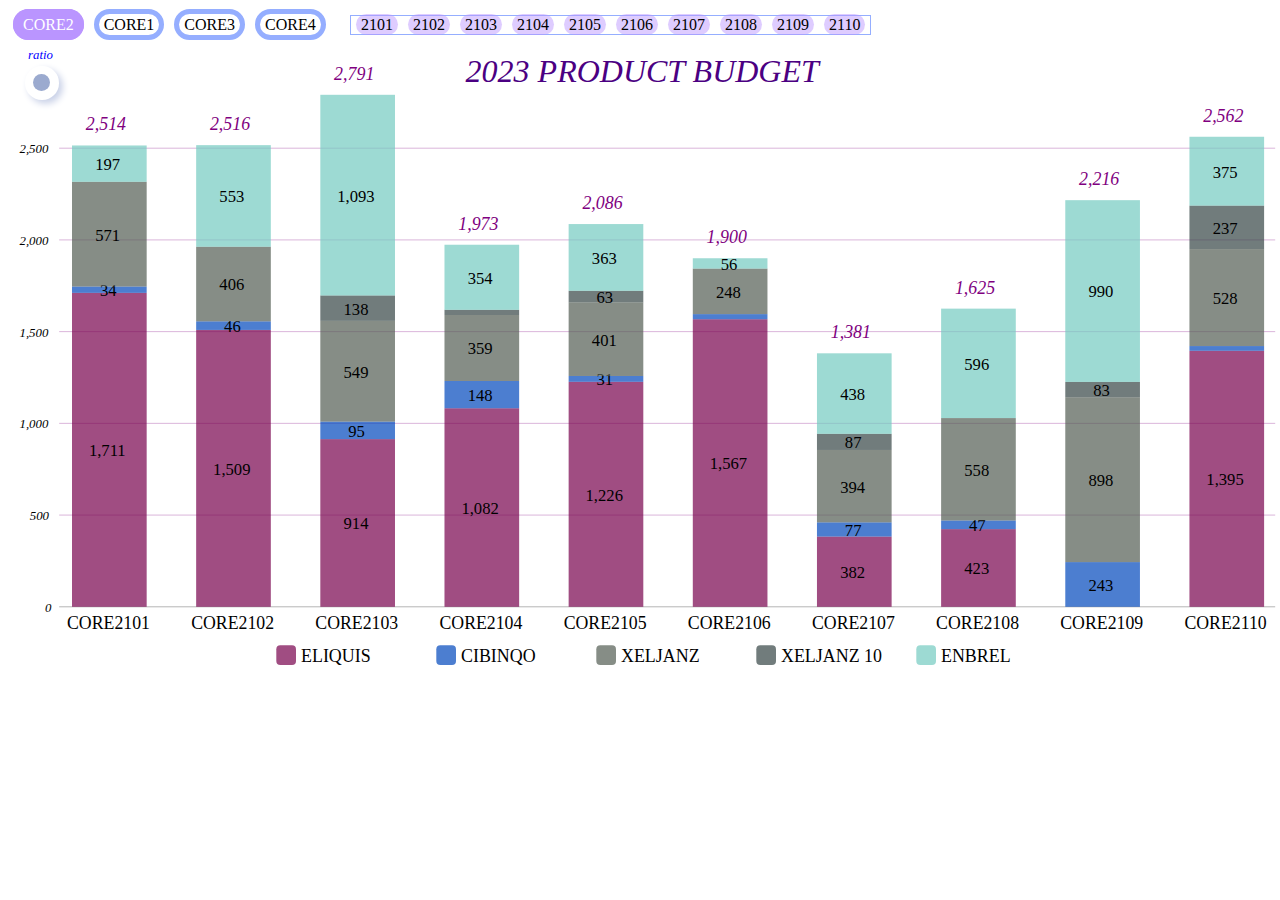
==== index.html @ 6c929dde "Update index.html" ====
<!DOCTYPE html>
<html lang="en">

<head>
  <meta charset="UTF-8">
  <meta http-equiv="X-UA-Compatible" content="IE=edge">
  <meta name="viewport" content="width=device-width, initial-scale=1.0">
  <title>Quota Setting</title>

  <style>
    :root {
      --primary-light: #8abdff;
      --primary: #6d5dfc;
      --primary-dark: #5b0eeb;
      --white: #FFFFFF;
      --greyLight-1: #E4EBF5;
      --greyLight-2: #c8d0e7;
      --greyLight-3: #bec8e4;
      --greyDark: #9baacf;
    }

    span {
      margin: 2px 5px;
      padding: 2px 5px;
      border: 0.35rem solid #95aeff;
      border-radius: 18px;
    }

    span:hover {
      color: purple;
      border-color: #ba95ff;
    }

    span:active {
      color: white;
      background-color: #ba95ff;
      border-color: #ba95ff;
    }

    .selected {
      color: white;
      background-color: #ba95ff;
      border-color: #ba95ff;
    }

    .checkbox {
      position: absolute;
      top: 45px;
      left: 25px;
    }

    .checkbox input {
      display: none;
    }

    .checkbox input:checked~label {
      box-shadow: inset 0.15rem 0.15rem 0.375rem var(--greyLight-2), inset -0.15rem -0.15rem 0.375rem var(--white);
    }

    .checkbox input:checked~label::after {
      background: var(--primary);
    }

    .checkbox label {
      box-shadow: 0.225rem 0.225rem 0.45rem var(--greyLight-2), -0.15rem -0.15rem 0.375rem var(--white);
      position: relative;
      display: flex;
      justify-content: center;
      align-items: center;
      cursor: pointer;
      width: 2.1rem;
      height: 2.1rem;
      border-radius: 50%;
    }

    .checkbox label:hover::after {
      background: var(--primary);
    }

    .checkbox label::after {
      content: "";
      position: absolute;
      width: 1.05rem;
      height: 1.05rem;
      background: var(--greyDark);
      border-radius: 50%;
      transition: 0.3s ease;
    }

    .terr {
      border: none;
      border-radius: 13px;
      background-color: #ba95ff7a;
    }

    #tag {
      margin: 3px;
      padding: 0;
      font-size: 0.8rem;
      font-style: italic;
      color: blue;
    }

    #terrBox {
      position: absolute;
      top: 15px;
      left: 350px;
      border: #95aeff 1px solid;
    }

    rect {
      opacity: 70%;
    }

    .sum {
      font-style: italic;
      fill: purple;
    }
  </style>
</head>

<body>
  <p id="menuBar"><span>CORE2</span><span>CORE1</span><span>CORE3</span><span>CORE4</span></p>
  <div class="checkbox">
    <input id="checkbox" type="checkbox">
    <p id="tag">ratio</p>
    <label for="checkbox"></label>
  </div>
</body>

<script>
  const selector = document.getElementsByTagName("span");
  selector[0].setAttribute("class", "selected");
  const checkbox = document.getElementById("checkbox");

  const xhr = new XMLHttpRequest();
  xhr.onreadystatechange = function () {
    if (this.readyState == 4 && this.status == 200) {
      const dataArray = processCsv(this.responseText);
      let dist = selector[0].innerHTML;
      let data = summerizeData(dataArray, "Dist", "Terr", "제품")[dist];
      const teamProduct = {
        CORE2: ["ELIQUIS", "CIBINQO", "XELJANZ", "XELJANZ 10", "ENBREL"],
        CORE1: ["BAVENCIO", "BESPONSA", "CRESEMBA", "ERAXIS", "IBRANCE", "INLYTA", "LORVIQUA", "PRECEDEX", "SUTENE", "TYGACIL", "VFEND", "VIZIMPRO", "XALKORI", "ZYVOX"],
        CORE3: ["PREVENAR13(A)", "PREVENAR13(P)"],
        CORE4: ["BAVENCIO", "BESPONSA", "CRESEMBA", "ELIQUIS", "ENBREL", "ERAXIS", "IBRANCE", "INLYTA", "PRECEDEX", "SUTENE", "TYGACIL", "VFEND", "VIZIMPRO", "XALKORI", "XELJANZ", "ZYVOX"]
      };
      const palette = { BAVENCIO: "#2759AF", BESPONSA: "#88CCA2", CIBINQO: "#0047BC", CRESEMBA: "#95368E", ELIQUIS: "#77014D", ENBREL: "#73CAC1", ERAXIS: "#1B92D4", IBRANCE: "#3E3092", INLYTA: "#DD007B", LORVIQUA: "#F5A400", PRECEDEX: "#3A3A59", "PREVENAR13(A)": "#00305E", "PREVENAR13(P)": "#E83A5F", SUTENE: "#C70850", TYGACIL: "#F08326", VFEND: "#006555", VIZIMPRO: "#E61587", XALKORI: "#00A6CA", XELJANZ: "#525C52", "XELJANZ 10": "#354544", ZYVOX: "#BB2429" };
      const width = document.documentElement.clientWidth;
      makeBarChart(data, teamProduct[dist], width, width * 0.5, document.body, palette, "2023 PRODUCT BUDGET");

      const menuBar = document.getElementById("menuBar");
      const terrBox = document.createElement("div");
      terrBox.setAttribute("id", "terrBox");
      menuBar.appendChild(terrBox);
      for (let i = 0; i < Object.keys(data).length; i++) {
        const terr = document.createElement("span");
        terr.setAttribute("class", "terr");
        terr.innerHTML = Object.keys(data)[i].substring(4, 8);
        terrBox.appendChild(terr);
      }

      for (let i = 0; i < selector.length; i++) {
        selector[i].addEventListener("click", function () {
          for (let j = 0; j < selector.length; j++) {
            selector[j].removeAttribute("class", "selected");
          }
          selector[i].setAttribute("class", "selected");
          const chart = document.getElementById("chart");
          chart.remove();
          dist = selector[i].innerText;
          data = summerizeData(dataArray, "Dist", "Terr", "제품")[dist];
          makeBarChart(data, teamProduct[dist], width, width * 0.5, document.body, palette, "2023 PRODUCT BUDGET");

          const previousDiv = document.getElementById("terrBox");
          menuBar.removeChild(previousDiv);
          const terrBox = document.createElement("div");
          terrBox.setAttribute("id", "terrBox");
          menuBar.appendChild(terrBox);
          for (let j = 0; j < Object.keys(data).length; j++) {
            const terr = document.createElement("span");
            terr.setAttribute("class", "terr");
            terr.innerHTML = Object.keys(data)[j].substring(4, 8);
            terrBox.appendChild(terr);
          }
        });
      }

      checkbox.onchange = function () {
        const chart = document.getElementById("chart");
        chart.remove();
        makeBarChart(data, teamProduct[dist], width, width * 0.5, document.body, palette, "2023 PRODUCT BUDGET");
      }
    }
  }
  xhr.open("GET", "/data/quotaSetting2023.csv", false);
  xhr.send();

  function processCsv(csvText) {
    let dataArray = [];
    const lines = csvText.split(/\r\n|\r|\n/);
    function replacer(matchString) {
      return matchString.replace(/[" ,]/g, "");
    }
    for (let i = 0; i < lines.length; i++) {
      lines[i] = lines[i].replace(/"\s?\d+[0-9, ]*"/g, replacer).replace(/,\s?-/, ",0");
      const line = lines[i].split(",");
      dataArray.push(line);
    }
    return dataArray;
  }

  function summerizeData(dataArray, criteria1, criteria2, criteria3) {
    let summeryObj = {};
    const header = dataArray[23];
    const idx1 = header.indexOf(criteria1);
    const idx2 = header.indexOf(criteria2);
    const idx3 = header.indexOf(criteria3);
    for (let i = 24; i < dataArray.length; i++) {
      const item1 = dataArray[i][idx1];
      const item2 = dataArray[i][idx2];
      const item3 = dataArray[i][idx3];
      if (summeryObj[item1]) {
        if (criteria2) {
          if (summeryObj[item1][item2]) {
            if (criteria3) {
              if (summeryObj[item1][item2][item3]) {
                summeryObj[item1][item2][item3] = dataArray[i].slice(6).map((x, y) => x * 1 + summeryObj[item1][item2][item3][y]);
              } else {
                summeryObj[item1][item2][item3] = dataArray[i].slice(6).map(x => x * 1);
              }
            } else {
              summeryObj[item1][item2] = dataArray[i].slice(6).map((x, y) => x * 1 + summeryObj[item1][item2][y]);
            }
          } else if (criteria3) {
            summeryObj[item1][item2] = {};
            summeryObj[item1][item2][item3] = dataArray[i].slice(6).map(x => x * 1);
          } else {
            summeryObj[item1][item2] = dataArray[i].slice(6).map(x => x * 1);
          }
        } else {
          summeryObj[item1] = dataArray[i].slice(6).map((x, y) => x * 1 + summeryObj[item1][y]);
        }
      } else {
        if (criteria2) {
          if (criteria3) {
            summeryObj[item1] = {};
            summeryObj[item1][item2] = {};
            summeryObj[item1][item2][item3] = dataArray[i].slice(6).map(x => x * 1);
          } else {
            summeryObj[item1] = {};
            summeryObj[item1][item2] = dataArray[i].slice(6).map(x => x * 1);
          }
        } else {
          summeryObj[item1] = dataArray[i].slice(6).map(x => x * 1);
        }
      }
    }
    return summeryObj;
  }

  function makeBarChart(data, legendSet, width, height, parentDiv, palette, title) {

    const chartArea = document.createElementNS("http://www.w3.org/2000/svg", "svg");
    chartArea.setAttribute("width", width), chartArea.setAttribute("height", height), chartArea.setAttribute("id", "chart");
    parentDiv.appendChild(chartArea);

    const banner = document.createElementNS("http://www.w3.org/2000/svg", "text");
    const basicFont = width * 0.01;
    const titleFont = basicFont * 2.5;
    const titleWidth = title.length * titleFont * 3 / 5;
    banner.setAttribute("x", (width - titleWidth) / 2);
    banner.setAttribute("y", chartArea.height.baseVal.value / 20);
    banner.setAttribute("font-size", titleFont), banner.setAttribute("font-style", "italic"), banner.setAttribute("fill", "indigo");
    banner.innerHTML = title;
    chartArea.appendChild(banner);

    let max = 0;
    for (let i in data) {
      let subtotal = 0;
      for (let j in data[i]) {
        subtotal += data[i][j][data[i][j].length - 1];
      }
      max = subtotal > max ? subtotal : max;
    }
    let unitNum = Math.pow(10, Math.floor(Math.log10(max)));
    max / unitNum < 2 ? unitNum = unitNum / 4 : max / unitNum < 5 ? unitNum = unitNum / 2 : null;

    const axisWidth = width * 0.05;
    if (checkbox.checked) {
      for (let i = 0; i < 6; i++) {
        const line = document.createElementNS("http://www.w3.org/2000/svg", "line");
        const vPosition = height * 0.87 - height * 0.15 * i;
        line.setAttribute("x1", width * 0.04), line.setAttribute("x2", width * 0.99);
        line.setAttribute("y1", vPosition), line.setAttribute("y2", vPosition);
        line.setAttribute("stroke", i == 0 ? "black" : "purple"), line.setAttribute("stroke-width", 0.3);
        chartArea.appendChild(line);

        const axisVal = document.createElementNS("http://www.w3.org/2000/svg", "text");
        const axisLabel = (20 * i) + "%";
        const cipherWidth = basicFont * (axisLabel.length + 1);
        axisVal.setAttribute("x", axisWidth * 0.7 - cipherWidth * 0.6), axisVal.setAttribute("y", vPosition + height * 0.008);
        axisVal.setAttribute("font-size", basicFont), axisVal.setAttribute("font-style", "italic");
        axisVal.innerHTML = `${axisLabel.toLocaleString()}`;
        chartArea.appendChild(axisVal);
      }
    } else {
      for (let i = 0; i <= max / unitNum; i++) {
        const line = document.createElementNS("http://www.w3.org/2000/svg", "line");
        const vPosition = height * 0.87 - unitNum * i / max * height * 0.8;
        line.setAttribute("x1", width * 0.04), line.setAttribute("x2", width * 0.99);
        line.setAttribute("y1", vPosition), line.setAttribute("y2", vPosition);
        line.setAttribute("stroke", i == 0 ? "black" : "purple"), line.setAttribute("stroke-width", 0.3);
        chartArea.appendChild(line);

        const axisVal = document.createElementNS("http://www.w3.org/2000/svg", "text");
        const axisLabel = (Math.log10(unitNum) % 3 == 0 ? 1000 : unitNum / Math.pow(10, Math.floor(Math.log10(unitNum)) - Math.floor(Math.log10(unitNum)) % 3)) * i;
        const cipherWidth = axisLabel != 0 ? basicFont * ((Math.floor(Math.log10(axisLabel)) + 1) + Math.floor(Math.floor(Math.log10(axisLabel)) / 3) / 3) : basicFont;
        axisVal.setAttribute("x", axisWidth * 0.7 - cipherWidth * 0.6), axisVal.setAttribute("y", vPosition + height * 0.008);
        axisVal.setAttribute("font-size", basicFont), axisVal.setAttribute("font-style", "italic");
        axisVal.innerHTML = `${axisLabel.toLocaleString()}`;
        chartArea.appendChild(axisVal);
      }
    }

    let positionX, positionY, medianX;
    const dataKeys = Object.keys(data);
    const barWidth = chartArea.width.baseVal.value / (dataKeys.length + 2) * 0.7;
    for (let i = 0; i < dataKeys.length; i++) {
      positionX = width / dataKeys.length * 0.97 * i + axisWidth;
      medianX = positionX + barWidth / 2;
      const dataKey = document.createElementNS("http://www.w3.org/2000/svg", "text");
      dataKey.setAttribute("x", positionX - 5), dataKey.setAttribute("y", height * 0.905);
      dataKey.setAttribute("font-size", `${barWidth / 4.2}px`);
      dataKey.innerHTML = dataKeys[i];
      chartArea.appendChild(dataKey);

      let total = 0;
      for (let j = 0; j < legendSet.length; j++) {
        total += data[dataKeys[i]][legendSet[j]] ? data[dataKeys[i]][legendSet[j]][12] : 0;
      }
      let sum = 0;
      for (let j = 0; j < legendSet.length; j++) {
        const productQuota = data[dataKeys[i]][legendSet[j]] ? data[dataKeys[i]][legendSet[j]][12] : 0;
        const barHeight = checkbox.checked ? productQuota / total * height * 0.75 : productQuota / max * height * 0.8;
        sum += barHeight;
        positionY = height * 0.87 - sum;
        const block = document.createElementNS("http://www.w3.org/2000/svg", "rect");
        block.setAttribute("x", positionX), block.setAttribute("width", barWidth);
        block.setAttribute("y", positionY), block.setAttribute("height", barHeight);
        block.setAttribute("fill", palette[legendSet[j]]);
        chartArea.appendChild(block);

        const label = document.createElementNS("http://www.w3.org/2000/svg", "text");
        if (checkbox.checked) {
          let labelContent = productQuota / total * 100;
          labelContent > 0.01 ? labelContent = parseInt(labelContent, 10) : null;
          const labelFont = basicFont * 1.3;
          const cipherWidth = labelContent != 0 ? labelFont * 17 / 30 * (Math.floor(Math.log10(labelContent)) + 2) : 0;

          label.setAttribute("x", medianX - cipherWidth / 2), label.setAttribute("y", positionY + barHeight / 2 + height * 0.01);
          label.setAttribute("font-size", labelFont), label.setAttribute("font-style", "italic");
          labelContent >= (checkbox.checked ? 3 : 30) ? label.innerHTML = labelContent.toLocaleString() + "%" : null;
          chartArea.appendChild(label);
        } else {
          const unit = Math.pow(10, Math.floor(Math.log10(unitNum * 5)) - 3);
          let labelContent = productQuota / unit;
          labelContent > 0.01 ? labelContent = parseInt(labelContent, 10) : null;
          const labelFont = basicFont * 1.3;
          const cipherWidth = labelContent != 0 ? labelFont * 17 / 30 * ((Math.floor(Math.log10(labelContent)) + 1) + Math.floor(Math.floor(Math.log10(labelContent)) / 3) / 3) : 0;

          label.setAttribute("x", medianX - cipherWidth / 2), label.setAttribute("y", positionY + barHeight / 2 + height * 0.01);
          label.setAttribute("font-size", labelFont);
          labelContent >= (checkbox.checked ? 3 : 30) ? label.innerHTML = labelContent.toLocaleString() : null;
          chartArea.appendChild(label);
        }
      }

      if (!checkbox.checked) {
        const sumLabel = document.createElementNS("http://www.w3.org/2000/svg", "text");
        const labelContent = parseInt(sum * max / height / 800000, 10);
        const labelFont = basicFont * 1.5;
        const cipherWidth = labelContent != 0 ? labelFont * 17 / 30 * ((Math.floor(Math.log10(labelContent)) + 1) + Math.floor(Math.floor(Math.log10(labelContent)) / 3) / 3) : 0;

        sumLabel.setAttribute("x", medianX - cipherWidth / 2), sumLabel.setAttribute("y", positionY - 15);
        sumLabel.setAttribute("font-size", basicFont * 1.4), sumLabel.setAttribute("class", "sum");
        sumLabel.innerHTML = labelContent.toLocaleString();
        chartArea.appendChild(sumLabel);
      }
    }

    const legendUnit = legendSet.length > 8 ? Math.ceil(legendSet.length / 2) : legendSet.length;
    for (let i = 0; i < legendSet.length; i++) {
      positionX = width / 2 * (1 - legendUnit / 8) + width / 8 * (i % legendUnit + 0.3);
      positionY = height * 0.93 + height * 0.04 * Math.floor(i / legendUnit);
      const legendMark = document.createElementNS("http://www.w3.org/2000/svg", "rect");
      legendMark.setAttribute("x", positionX - width / 65), legendMark.setAttribute("width", width / 65);
      legendMark.setAttribute("y", positionY), legendMark.setAttribute("height", width / 65);
      legendMark.setAttribute("rx", 4), legendMark.setAttribute("ry", 4);
      legendMark.setAttribute("fill", palette[legendSet[i]]);
      chartArea.appendChild(legendMark);

      const legend = document.createElementNS("http://www.w3.org/2000/svg", "text");
      legend.setAttribute("x", positionX + 5), legend.setAttribute("y", positionY + height * 0.026);
      legend.setAttribute("font-size", basicFont * 1.4);
      legend.innerHTML = legendSet[i];
      chartArea.appendChild(legend);
    }
  }

</script>

</html>
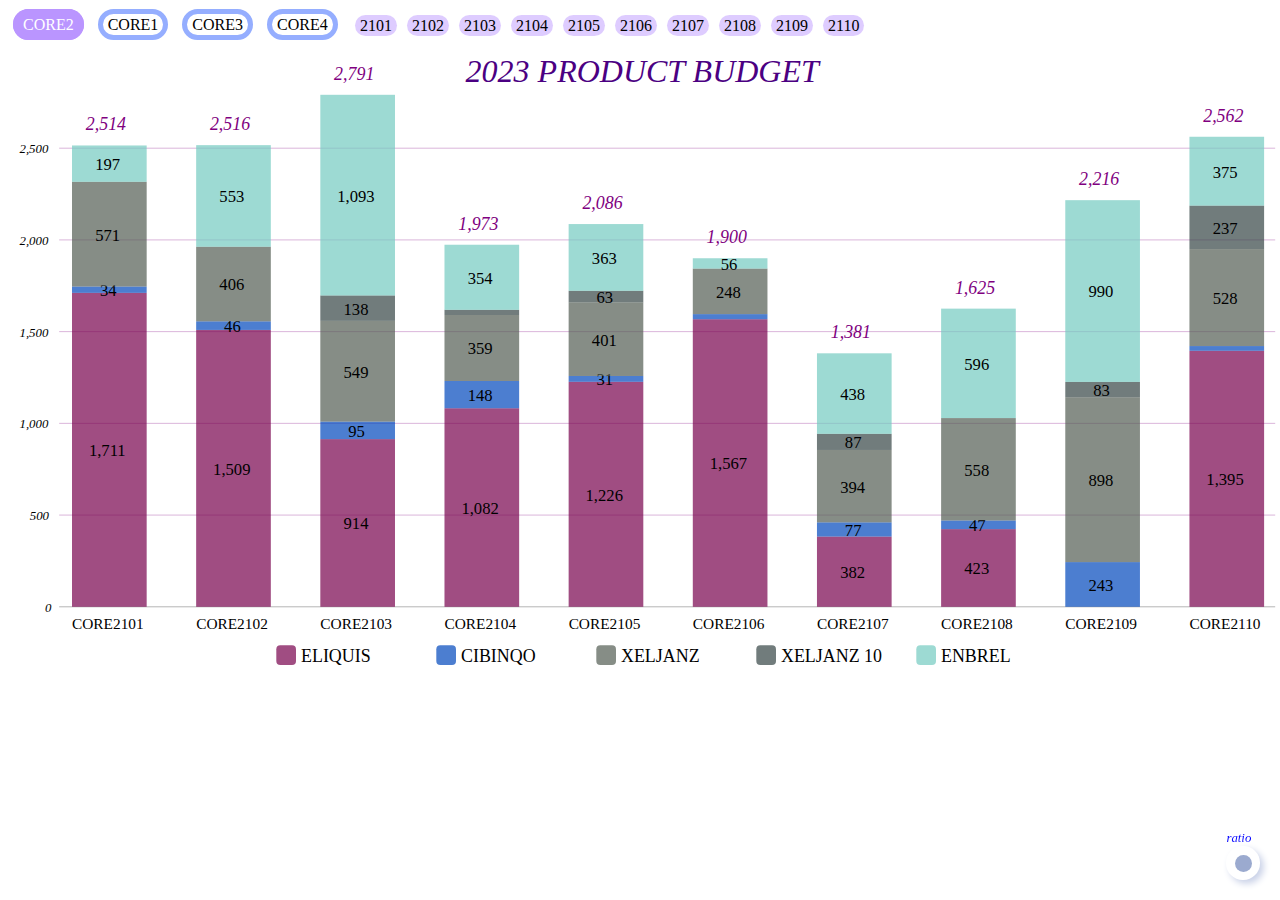
==== commit 6344fedb: "Update index.html" ====
--- a/index.html
+++ b/index.html
@@ -24,6 +24,7 @@
       padding: 2px 5px;
       border: 0.35rem solid #95aeff;
       border-radius: 18px;
+      cursor: pointer;
     }
 
     span:hover {
@@ -44,9 +45,9 @@
     }
 
     .checkbox {
-      position: absolute;
-      top: 45px;
-      left: 25px;
+      position: fixed;
+      bottom: 20px;
+      right: 20px;
     }
 
     .checkbox input {
@@ -91,10 +92,21 @@
       border: none;
       border-radius: 13px;
       background-color: #ba95ff7a;
+      cursor: pointer;
+    }
+
+    .terr.selected {
+      margin: 2px 3px;
+      padding: 1px 2px;
+      border: 0.35rem solid #95aeff;
+      border-radius: 18px;
+      color: white;
+      background-color: #ba95ff;
+      border-color: #ba95ff;
     }
 
     #tag {
-      margin: 3px;
+      margin: 0;
       padding: 0;
       font-size: 0.8rem;
       font-style: italic;
@@ -103,9 +115,8 @@
 
     #terrBox {
       position: absolute;
-      top: 15px;
+      top: 17px;
       left: 350px;
-      border: #95aeff 1px solid;
     }
 
     rect {
@@ -120,7 +131,12 @@
 </head>
 
 <body>
-  <p id="menuBar"><span>CORE2</span><span>CORE1</span><span>CORE3</span><span>CORE4</span></p>
+  <p id="menuBar">
+    <span class="district">CORE2</span>
+    <span class="district">CORE1</span>
+    <span class="district">CORE3</span>
+    <span class="district">CORE4</span>
+  </p>
   <div class="checkbox">
     <input id="checkbox" type="checkbox">
     <p id="tag">ratio</p>
@@ -129,7 +145,7 @@
 </body>
 
 <script>
-  const selector = document.getElementsByTagName("span");
+  const selector = document.querySelectorAll('.district');
   selector[0].setAttribute("class", "selected");
   const checkbox = document.getElementById("checkbox");
 
@@ -139,6 +155,7 @@
       const dataArray = processCsv(this.responseText);
       let dist = selector[0].innerHTML;
       let data = summerizeData(dataArray, "Dist", "Terr", "제품")[dist];
+      const terrData = summerizeData(dataArray, "Terr", "제품");
       const teamProduct = {
         CORE2: ["ELIQUIS", "CIBINQO", "XELJANZ", "XELJANZ 10", "ENBREL"],
         CORE1: ["BAVENCIO", "BESPONSA", "CRESEMBA", "ERAXIS", "IBRANCE", "INLYTA", "LORVIQUA", "PRECEDEX", "SUTENE", "TYGACIL", "VFEND", "VIZIMPRO", "XALKORI", "ZYVOX"],
@@ -146,7 +163,8 @@
         CORE4: ["BAVENCIO", "BESPONSA", "CRESEMBA", "ELIQUIS", "ENBREL", "ERAXIS", "IBRANCE", "INLYTA", "PRECEDEX", "SUTENE", "TYGACIL", "VFEND", "VIZIMPRO", "XALKORI", "XELJANZ", "ZYVOX"]
       };
       const palette = { BAVENCIO: "#2759AF", BESPONSA: "#88CCA2", CIBINQO: "#0047BC", CRESEMBA: "#95368E", ELIQUIS: "#77014D", ENBREL: "#73CAC1", ERAXIS: "#1B92D4", IBRANCE: "#3E3092", INLYTA: "#DD007B", LORVIQUA: "#F5A400", PRECEDEX: "#3A3A59", "PREVENAR13(A)": "#00305E", "PREVENAR13(P)": "#E83A5F", SUTENE: "#C70850", TYGACIL: "#F08326", VFEND: "#006555", VIZIMPRO: "#E61587", XALKORI: "#00A6CA", XELJANZ: "#525C52", "XELJANZ 10": "#354544", ZYVOX: "#BB2429" };
-      const width = document.documentElement.clientWidth;
+      let width = document.documentElement.clientWidth;
+      let token = dist;
       makeBarChart(data, teamProduct[dist], width, width * 0.5, document.body, palette, "2023 PRODUCT BUDGET");
 
       const menuBar = document.getElementById("menuBar");
@@ -155,9 +173,27 @@
       menuBar.appendChild(terrBox);
       for (let i = 0; i < Object.keys(data).length; i++) {
         const terr = document.createElement("span");
+        const territory = Object.keys(data)[i]
+        terr.innerHTML = Object.keys(data)[i].substring(4, 8);
         terr.setAttribute("class", "terr");
-        terr.innerHTML = Object.keys(data)[i].substring(4, 8);
         terrBox.appendChild(terr);
+
+        terr.onclick = function () {
+          token = territory;
+          const terrSet = document.querySelectorAll('.terr');
+          for (let j = 0; j < terrSet.length; j++) {
+            terrSet[j].removeAttribute("class");
+            terrSet[j].setAttribute("class", "terr");
+          }
+          terr.setAttribute("class", "terr selected");
+          const chart = document.getElementById("chart");
+          chart.remove();
+
+          const legendSet = Object.keys(terrData[territory]);
+          checkbox.checked = false;
+          makeLineChart(terrData[territory], legendSet, width, width * 0.5, document.body, palette, territory + " PRODUCT BUDGET");
+          tag.innerHTML = "stack";
+        }
       }
 
       for (let i = 0; i < selector.length; i++) {
@@ -169,8 +205,10 @@
           const chart = document.getElementById("chart");
           chart.remove();
           dist = selector[i].innerText;
+          token = dist;
           data = summerizeData(dataArray, "Dist", "Terr", "제품")[dist];
           makeBarChart(data, teamProduct[dist], width, width * 0.5, document.body, palette, "2023 PRODUCT BUDGET");
+          tag.innerHTML = "ratio";
 
           const previousDiv = document.getElementById("terrBox");
           menuBar.removeChild(previousDiv);
@@ -179,9 +217,27 @@
           menuBar.appendChild(terrBox);
           for (let j = 0; j < Object.keys(data).length; j++) {
             const terr = document.createElement("span");
+            const territory = Object.keys(data)[j]
+            terr.innerHTML = territory.substring(4, 8);
             terr.setAttribute("class", "terr");
-            terr.innerHTML = Object.keys(data)[j].substring(4, 8);
             terrBox.appendChild(terr);
+
+            terr.onclick = function () {
+              token = territory;
+              const terrSet = document.querySelectorAll('.terr');
+              for (let j = 0; j < terrSet.length; j++) {
+                terrSet[j].removeAttribute("class");
+                terrSet[j].setAttribute("class", "terr");
+              }
+              terr.setAttribute("class", "terr selected");
+              const chart = document.getElementById("chart");
+              chart.remove();
+
+              const legendSet = Object.keys(terrData[territory]);
+              checkbox.checked = false;
+              makeLineChart(terrData[territory], legendSet, width, width * 0.5, document.body, palette, territory + " PRODUCT BUDGET");
+              tag.innerHTML = "stack";
+            }
           }
         });
       }
@@ -189,8 +245,19 @@
       checkbox.onchange = function () {
         const chart = document.getElementById("chart");
         chart.remove();
-        makeBarChart(data, teamProduct[dist], width, width * 0.5, document.body, palette, "2023 PRODUCT BUDGET");
-      }
+        token.length == 8 ?
+          makeLineChart(terrData[token], Object.keys(terrData[token]), width, width * 0.5, document.body, palette, token + " PRODUCT BUDGET") :
+          makeBarChart(data, teamProduct[dist], width, width * 0.5, document.body, palette, "2023 PRODUCT BUDGET");
+      }
+
+      window.addEventListener("resize", function () {
+        width = document.documentElement.clientWidth;
+        const chart = document.getElementById("chart");
+        chart.remove();
+        token.length == 8 ?
+          makeLineChart(terrData[token], Object.keys(terrData[token]), width, width * 0.5, document.body, palette, token + " PRODUCT BUDGET") :
+          makeBarChart(data, teamProduct[dist], width, width * 0.5, document.body, palette, "2023 PRODUCT BUDGET");
+      });
     }
   }
   xhr.open("GET", "/data/quotaSetting2023.csv", false);
@@ -296,13 +363,13 @@
         line.setAttribute("stroke", i == 0 ? "black" : "purple"), line.setAttribute("stroke-width", 0.3);
         chartArea.appendChild(line);
 
-        const axisVal = document.createElementNS("http://www.w3.org/2000/svg", "text");
-        const axisLabel = (20 * i) + "%";
-        const cipherWidth = basicFont * (axisLabel.length + 1);
-        axisVal.setAttribute("x", axisWidth * 0.7 - cipherWidth * 0.6), axisVal.setAttribute("y", vPosition + height * 0.008);
-        axisVal.setAttribute("font-size", basicFont), axisVal.setAttribute("font-style", "italic");
-        axisVal.innerHTML = `${axisLabel.toLocaleString()}`;
-        chartArea.appendChild(axisVal);
+        const axisLabel = document.createElementNS("http://www.w3.org/2000/svg", "text");
+        const axisVal = (20 * i) + "%";
+        const cipherWidth = basicFont * (axisVal.length + 1);
+        axisLabel.setAttribute("x", axisWidth * 0.7 - cipherWidth * 0.6), axisLabel.setAttribute("y", vPosition + height * 0.008);
+        axisLabel.setAttribute("font-size", basicFont), axisLabel.setAttribute("font-style", "italic");
+        axisLabel.innerHTML = `${axisVal.toLocaleString()}`;
+        chartArea.appendChild(axisLabel);
       }
     } else {
       for (let i = 0; i <= max / unitNum; i++) {
@@ -313,13 +380,13 @@
         line.setAttribute("stroke", i == 0 ? "black" : "purple"), line.setAttribute("stroke-width", 0.3);
         chartArea.appendChild(line);
 
-        const axisVal = document.createElementNS("http://www.w3.org/2000/svg", "text");
-        const axisLabel = (Math.log10(unitNum) % 3 == 0 ? 1000 : unitNum / Math.pow(10, Math.floor(Math.log10(unitNum)) - Math.floor(Math.log10(unitNum)) % 3)) * i;
-        const cipherWidth = axisLabel != 0 ? basicFont * ((Math.floor(Math.log10(axisLabel)) + 1) + Math.floor(Math.floor(Math.log10(axisLabel)) / 3) / 3) : basicFont;
-        axisVal.setAttribute("x", axisWidth * 0.7 - cipherWidth * 0.6), axisVal.setAttribute("y", vPosition + height * 0.008);
-        axisVal.setAttribute("font-size", basicFont), axisVal.setAttribute("font-style", "italic");
-        axisVal.innerHTML = `${axisLabel.toLocaleString()}`;
-        chartArea.appendChild(axisVal);
+        const axisLabel = document.createElementNS("http://www.w3.org/2000/svg", "text");
+        const axisVal = (Math.log10(unitNum) % 3 == 0 ? 1000 : unitNum / Math.pow(10, Math.floor(Math.log10(unitNum)) - Math.floor(Math.log10(unitNum)) % 3)) * i;
+        const cipherWidth = axisVal != 0 ? basicFont * ((Math.floor(Math.log10(axisVal)) + 1) + Math.floor(Math.floor(Math.log10(axisVal)) / 3) / 3) : basicFont;
+        axisLabel.setAttribute("x", axisWidth * 0.7 - cipherWidth * 0.6), axisLabel.setAttribute("y", vPosition + height * 0.008);
+        axisLabel.setAttribute("font-size", basicFont), axisLabel.setAttribute("font-style", "italic");
+        axisLabel.innerHTML = `${axisVal.toLocaleString()}`;
+        chartArea.appendChild(axisLabel);
       }
     }
 
@@ -330,8 +397,10 @@
       positionX = width / dataKeys.length * 0.97 * i + axisWidth;
       medianX = positionX + barWidth / 2;
       const dataKey = document.createElementNS("http://www.w3.org/2000/svg", "text");
-      dataKey.setAttribute("x", positionX - 5), dataKey.setAttribute("y", height * 0.905);
-      dataKey.setAttribute("font-size", `${barWidth / 4.2}px`);
+      dataKey.setAttribute("x", positionX), dataKey.setAttribute("y", height * 0.905);
+      dataKey.setAttribute("font-size", basicFont * 1.2);
+      dataKey.setAttribute("class", "terr");
+      dataKey.onclick = function() {console.log("here!!")};
       dataKey.innerHTML = dataKeys[i];
       chartArea.appendChild(dataKey);
 
@@ -360,7 +429,7 @@
 
           label.setAttribute("x", medianX - cipherWidth / 2), label.setAttribute("y", positionY + barHeight / 2 + height * 0.01);
           label.setAttribute("font-size", labelFont), label.setAttribute("font-style", "italic");
-          labelContent >= (checkbox.checked ? 3 : 30) ? label.innerHTML = labelContent.toLocaleString() + "%" : null;
+          labelContent >= 3 ? label.innerHTML = labelContent.toLocaleString() + "%" : null;
           chartArea.appendChild(label);
         } else {
           const unit = Math.pow(10, Math.floor(Math.log10(unitNum * 5)) - 3);
@@ -371,7 +440,7 @@
 
           label.setAttribute("x", medianX - cipherWidth / 2), label.setAttribute("y", positionY + barHeight / 2 + height * 0.01);
           label.setAttribute("font-size", labelFont);
-          labelContent >= (checkbox.checked ? 3 : 30) ? label.innerHTML = labelContent.toLocaleString() : null;
+          labelContent >= 30 ? label.innerHTML = labelContent.toLocaleString() : null;
           chartArea.appendChild(label);
         }
       }
@@ -408,6 +477,162 @@
     }
   }
 
+  function makeLineChart(data, legendSet, width, height, parentDiv, palette, title) {
+
+    const chartArea = document.createElementNS("http://www.w3.org/2000/svg", "svg");
+    chartArea.setAttribute("width", width), chartArea.setAttribute("height", height), chartArea.setAttribute("id", "chart");
+    parentDiv.appendChild(chartArea);
+
+    const banner = document.createElementNS("http://www.w3.org/2000/svg", "text");
+    const basicFont = width * 0.01;
+    const titleFont = basicFont * 2.5;
+    const titleWidth = title.length * titleFont * 3 / 5;
+    banner.setAttribute("x", (width - titleWidth) / 2);
+    banner.setAttribute("y", chartArea.height.baseVal.value / 20);
+    banner.setAttribute("font-size", titleFont), banner.setAttribute("font-style", "italic"), banner.setAttribute("fill", "indigo");
+    banner.innerHTML = title;
+    chartArea.appendChild(banner);
+
+    let max = 0;
+    for (let i in data) {
+      if (checkbox.checked) {
+        max = max > data[i][12] ? max : data[i][12];
+      } else {
+        for (let j = 0; j < 12; j++) {
+          max = max > data[i][j] ? max : data[i][j];
+        }
+      }
+    }
+    let unitNum = Math.pow(10, Math.floor(Math.log10(max)));
+    max / unitNum < 2 ? unitNum = unitNum / 4 : max / unitNum < 5 ? unitNum = unitNum / 2 : null;
+
+    const axisWidth = width * 0.05;
+    for (let i = 0; i <= max / unitNum; i++) {
+      const line = document.createElementNS("http://www.w3.org/2000/svg", "line");
+      const vPosition = height * 0.87 - unitNum * i / max * height * 0.8;
+      line.setAttribute("x1", width * 0.04), line.setAttribute("x2", width * 0.97);
+      line.setAttribute("y1", vPosition), line.setAttribute("y2", vPosition);
+      line.setAttribute("stroke", i == 0 ? "black" : "purple"), line.setAttribute("stroke-width", 0.3);
+      chartArea.appendChild(line);
+
+      const axisLabel = document.createElementNS("http://www.w3.org/2000/svg", "text");
+      const axisVal = (Math.log10(unitNum) % 3 == 0 ? 1000 : unitNum / Math.pow(10, Math.floor(Math.log10(unitNum)) - Math.floor(Math.log10(unitNum)) % 3)) * i;
+      const cipherWidth = axisVal != 0 ? basicFont * ((Math.floor(Math.log10(axisVal)) + 1) + Math.floor(Math.floor(Math.log10(axisVal)) / 3) / 3) : basicFont;
+      axisLabel.setAttribute("x", axisWidth * 0.7 - cipherWidth * 0.6), axisLabel.setAttribute("y", vPosition + height * 0.008);
+      axisLabel.setAttribute("font-size", basicFont), axisLabel.setAttribute("font-style", "italic");
+      axisLabel.innerHTML = `${axisVal.toLocaleString()}`;
+      chartArea.appendChild(axisLabel);
+    }
+
+    let positionX, positionY, medianX;
+    const interval = (width * 0.98 - axisWidth) / 12;
+    const monthArray = ["'22Dec.", "Jan.", "Feb.", "Mar.", "Apr.", "May", "Jun.", "Jul.", "Aug.", "Sep.", "Oct.", "Nov."];
+    const monthFont = basicFont * 1.3;
+    for (let i = 0; i < 12; i++) {
+      medianX = interval * i + axisWidth + interval / 3;
+      positionX = medianX - monthFont * 3 / 5;
+      const month = document.createElementNS("http://www.w3.org/2000/svg", "text");
+      month.setAttribute("x", positionX - 5), month.setAttribute("y", height * 0.905);
+      month.setAttribute("font-size", monthFont), month.setAttribute("font-style", "italic");
+      month.innerHTML = monthArray[i];
+      chartArea.appendChild(month);
+    }
+
+    if (checkbox.checked) {
+      const labelFont = basicFont * 1.2;
+      const unitCipher = Math.floor(Math.log10(unitNum * 5));
+      const unit = Math.pow(10, unitCipher - (unitCipher % 3 == 0 ? 3 : unitCipher % 3));
+
+      for (let i in data) {
+        const itemLine = document.createElementNS("http://www.w3.org/2000/svg", "path");
+        let sum = 0, itemPath = "";
+
+        for (let j = 0; j < 12; j++) {
+          sum += data[i][j];
+          positionX = interval * j + axisWidth + interval / 3;
+          positionY = height * 0.87 - sum / max * height * 0.75;
+          itemPath += j == 0 ? `M${positionX} ${positionY}` : ` L ${positionX} ${positionY}`;
+
+          const label = document.createElementNS("http://www.w3.org/2000/svg", "text");
+          labelContent = sum / unit;
+          if (labelContent >= 5) {
+            labelContent = parseInt(labelContent, 10);
+            cipherWidth = labelContent != 0 ? labelFont * 17 / 30 * ((Math.floor(Math.log10(labelContent)) + 1) + Math.floor(Math.floor(Math.log10(labelContent)) / 3) / 3) : 0;
+            label.setAttribute("x", positionX - cipherWidth / 2), label.setAttribute("y", positionY - height * 0.015);
+            label.setAttribute("font-size", labelFont);
+            label.innerHTML = labelContent.toLocaleString();
+            chartArea.appendChild(label);
+          }
+        }
+        itemLine.setAttribute("stroke", palette[i]), itemLine.setAttribute("stroke-opacity", 0.7), itemLine.setAttribute("stroke-width", basicFont / 2), itemLine.setAttribute("fill", "transparent");
+        itemLine.setAttribute("d", itemPath);
+        chartArea.appendChild(itemLine);
+
+        sum = 0;
+        for (let j = 0; j < 12; j++) {
+          sum += data[i][j];
+          positionX = interval * j + axisWidth + interval / 3;
+          positionY = height * 0.87 - sum / max * height * 0.75;
+
+          const dot = document.createElementNS("http://www.w3.org/2000/svg", "circle");
+          dot.setAttribute("cx", positionX), dot.setAttribute("cy", positionY), dot.setAttribute("r", basicFont * 0.5);
+          dot.setAttribute("stroke", palette[i]), dot.setAttribute("stroke-width", basicFont * 0.2), dot.setAttribute("fill", "white");
+          chartArea.appendChild(dot);
+        }
+      }
+    } else {
+      const itemSet = Object.keys(data).sort((a, b) => data[b][12] - data[a][12]);
+      const labelFont = basicFont * 1.2;
+      const unitCipher = Math.floor(Math.log10(unitNum * 5));
+      const unit = Math.pow(10, unitCipher - (unitCipher % 3 == 0 ? 3 : unitCipher % 3));
+
+      for (let i = 0; i < itemSet.length; i++) {
+        const item = itemSet[i];
+        const itemLine = document.createElementNS("http://www.w3.org/2000/svg", "path");
+        let itemPath = "";
+
+        for (let j = 0; j < 12; j++) {
+          positionX = interval * j + axisWidth + interval / 3;
+          positionY = height * 0.87 - data[item][j] / max * height * 0.75;
+          itemPath += j == 0 ? `M${positionX} ${positionY}` : ` L ${positionX} ${positionY}`;
+
+          const label = document.createElementNS("http://www.w3.org/2000/svg", "text");
+          let labelContent = data[item][j] / unit;
+          if (labelContent >= 5 || labelContent * unit >= max / 10) {
+            labelContent = parseInt(labelContent, 10);
+            cipherWidth = labelContent != 0 ? labelFont * 17 / 30 * ((Math.floor(Math.log10(labelContent)) + 1) + Math.floor(Math.floor(Math.log10(labelContent)) / 3) / 3) : 0;
+            label.setAttribute("x", positionX - cipherWidth / 2), label.setAttribute("y", positionY);
+            label.setAttribute("font-size", labelFont);
+            label.innerHTML = labelContent.toLocaleString();
+            chartArea.appendChild(label);
+          }
+        }
+        itemPath += ` V ${height * 0.87} H ${axisWidth + interval / 3} Z`;
+        itemLine.setAttribute("stroke", "transparent"), itemLine.setAttribute("fill", palette[item]), itemLine.setAttribute("fill-opacity", 0.6);
+        itemLine.setAttribute("d", itemPath);
+        chartArea.appendChild(itemLine);
+      }
+    }
+
+    const legendUnit = legendSet.length > 8 ? Math.ceil(legendSet.length / 2) : legendSet.length;
+    for (let i = 0; i < legendSet.length; i++) {
+      positionX = width / 2 * (1 - legendUnit / 8) + width / 8 * (i % legendUnit + 0.3);
+      positionY = height * 0.93 + height * 0.04 * Math.floor(i / legendUnit);
+      const legendMark = document.createElementNS("http://www.w3.org/2000/svg", "rect");
+      legendMark.setAttribute("x", positionX - width / 65), legendMark.setAttribute("width", width / 65);
+      legendMark.setAttribute("y", positionY), legendMark.setAttribute("height", width / 65);
+      legendMark.setAttribute("rx", 4), legendMark.setAttribute("ry", 4);
+      legendMark.setAttribute("fill", palette[legendSet[i]]);
+      chartArea.appendChild(legendMark);
+
+      const legend = document.createElementNS("http://www.w3.org/2000/svg", "text");
+      legend.setAttribute("x", positionX + 5), legend.setAttribute("y", positionY + height * 0.026);
+      legend.setAttribute("font-size", basicFont * 1.4);
+      legend.innerHTML = legendSet[i];
+      chartArea.appendChild(legend);
+    }
+  }
+
 </script>
 
 </html>
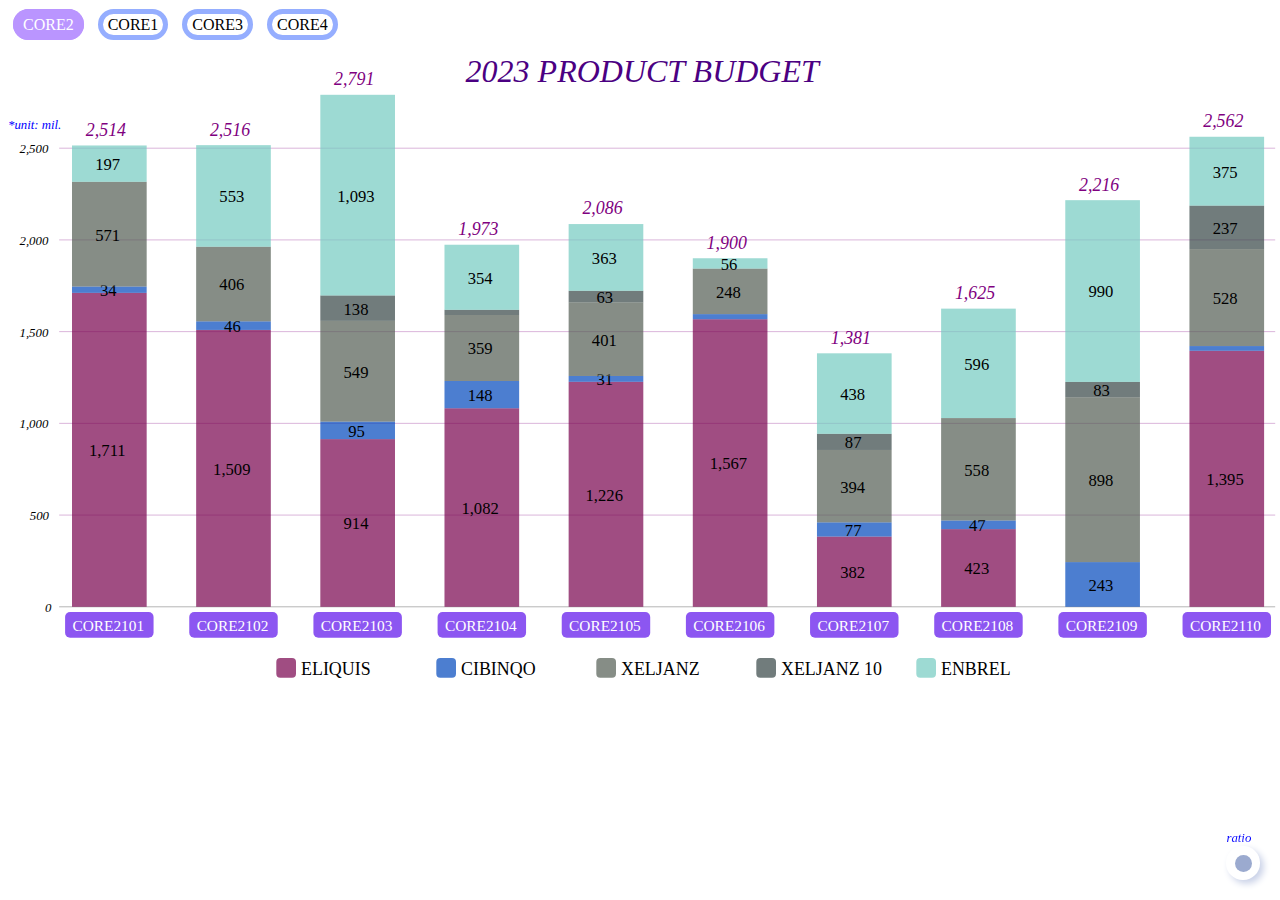
==== commit d9b776f7: "Update index.html" ====
--- a/index.html
+++ b/index.html
@@ -89,20 +89,7 @@
     }
 
     .terr {
-      border: none;
-      border-radius: 13px;
-      background-color: #ba95ff7a;
       cursor: pointer;
-    }
-
-    .terr.selected {
-      margin: 2px 3px;
-      padding: 1px 2px;
-      border: 0.35rem solid #95aeff;
-      border-radius: 18px;
-      color: white;
-      background-color: #ba95ff;
-      border-color: #ba95ff;
     }
 
     #tag {
@@ -111,12 +98,6 @@
       font-size: 0.8rem;
       font-style: italic;
       color: blue;
-    }
-
-    #terrBox {
-      position: absolute;
-      top: 17px;
-      left: 350px;
     }
 
     rect {
@@ -148,6 +129,7 @@
   const selector = document.querySelectorAll('.district');
   selector[0].setAttribute("class", "selected");
   const checkbox = document.getElementById("checkbox");
+  let token;
 
   const xhr = new XMLHttpRequest();
   xhr.onreadystatechange = function () {
@@ -164,37 +146,8 @@
       };
       const palette = { BAVENCIO: "#2759AF", BESPONSA: "#88CCA2", CIBINQO: "#0047BC", CRESEMBA: "#95368E", ELIQUIS: "#77014D", ENBREL: "#73CAC1", ERAXIS: "#1B92D4", IBRANCE: "#3E3092", INLYTA: "#DD007B", LORVIQUA: "#F5A400", PRECEDEX: "#3A3A59", "PREVENAR13(A)": "#00305E", "PREVENAR13(P)": "#E83A5F", SUTENE: "#C70850", TYGACIL: "#F08326", VFEND: "#006555", VIZIMPRO: "#E61587", XALKORI: "#00A6CA", XELJANZ: "#525C52", "XELJANZ 10": "#354544", ZYVOX: "#BB2429" };
       let width = document.documentElement.clientWidth;
-      let token = dist;
+      token = dist;
       makeBarChart(data, teamProduct[dist], width, width * 0.5, document.body, palette, "2023 PRODUCT BUDGET");
-
-      const menuBar = document.getElementById("menuBar");
-      const terrBox = document.createElement("div");
-      terrBox.setAttribute("id", "terrBox");
-      menuBar.appendChild(terrBox);
-      for (let i = 0; i < Object.keys(data).length; i++) {
-        const terr = document.createElement("span");
-        const territory = Object.keys(data)[i]
-        terr.innerHTML = Object.keys(data)[i].substring(4, 8);
-        terr.setAttribute("class", "terr");
-        terrBox.appendChild(terr);
-
-        terr.onclick = function () {
-          token = territory;
-          const terrSet = document.querySelectorAll('.terr');
-          for (let j = 0; j < terrSet.length; j++) {
-            terrSet[j].removeAttribute("class");
-            terrSet[j].setAttribute("class", "terr");
-          }
-          terr.setAttribute("class", "terr selected");
-          const chart = document.getElementById("chart");
-          chart.remove();
-
-          const legendSet = Object.keys(terrData[territory]);
-          checkbox.checked = false;
-          makeLineChart(terrData[territory], legendSet, width, width * 0.5, document.body, palette, territory + " PRODUCT BUDGET");
-          tag.innerHTML = "stack";
-        }
-      }
 
       for (let i = 0; i < selector.length; i++) {
         selector[i].addEventListener("click", function () {
@@ -209,36 +162,6 @@
           data = summerizeData(dataArray, "Dist", "Terr", "제품")[dist];
           makeBarChart(data, teamProduct[dist], width, width * 0.5, document.body, palette, "2023 PRODUCT BUDGET");
           tag.innerHTML = "ratio";
-
-          const previousDiv = document.getElementById("terrBox");
-          menuBar.removeChild(previousDiv);
-          const terrBox = document.createElement("div");
-          terrBox.setAttribute("id", "terrBox");
-          menuBar.appendChild(terrBox);
-          for (let j = 0; j < Object.keys(data).length; j++) {
-            const terr = document.createElement("span");
-            const territory = Object.keys(data)[j]
-            terr.innerHTML = territory.substring(4, 8);
-            terr.setAttribute("class", "terr");
-            terrBox.appendChild(terr);
-
-            terr.onclick = function () {
-              token = territory;
-              const terrSet = document.querySelectorAll('.terr');
-              for (let j = 0; j < terrSet.length; j++) {
-                terrSet[j].removeAttribute("class");
-                terrSet[j].setAttribute("class", "terr");
-              }
-              terr.setAttribute("class", "terr selected");
-              const chart = document.getElementById("chart");
-              chart.remove();
-
-              const legendSet = Object.keys(terrData[territory]);
-              checkbox.checked = false;
-              makeLineChart(terrData[territory], legendSet, width, width * 0.5, document.body, palette, territory + " PRODUCT BUDGET");
-              tag.innerHTML = "stack";
-            }
-          }
         });
       }
 
@@ -352,6 +275,8 @@
     }
     let unitNum = Math.pow(10, Math.floor(Math.log10(max)));
     max / unitNum < 2 ? unitNum = unitNum / 4 : max / unitNum < 5 ? unitNum = unitNum / 2 : null;
+    const unitCipher = Math.floor(Math.log10(unitNum * 5));
+    const unit = Math.pow(10, unitCipher - (unitCipher % 3 == 0 ? 3 : unitCipher % 3));
 
     const axisWidth = width * 0.05;
     if (checkbox.checked) {
@@ -372,37 +297,62 @@
         chartArea.appendChild(axisLabel);
       }
     } else {
+      let unitPosition = 0;
       for (let i = 0; i <= max / unitNum; i++) {
         const line = document.createElementNS("http://www.w3.org/2000/svg", "line");
         const vPosition = height * 0.87 - unitNum * i / max * height * 0.8;
+        i + 1 > max / unitNum ? unitPosition = vPosition - height * 0.03 : null;
         line.setAttribute("x1", width * 0.04), line.setAttribute("x2", width * 0.99);
         line.setAttribute("y1", vPosition), line.setAttribute("y2", vPosition);
         line.setAttribute("stroke", i == 0 ? "black" : "purple"), line.setAttribute("stroke-width", 0.3);
         chartArea.appendChild(line);
 
         const axisLabel = document.createElementNS("http://www.w3.org/2000/svg", "text");
-        const axisVal = (Math.log10(unitNum) % 3 == 0 ? 1000 : unitNum / Math.pow(10, Math.floor(Math.log10(unitNum)) - Math.floor(Math.log10(unitNum)) % 3)) * i;
+        const axisVal = unitNum / unit * i;
         const cipherWidth = axisVal != 0 ? basicFont * ((Math.floor(Math.log10(axisVal)) + 1) + Math.floor(Math.floor(Math.log10(axisVal)) / 3) / 3) : basicFont;
         axisLabel.setAttribute("x", axisWidth * 0.7 - cipherWidth * 0.6), axisLabel.setAttribute("y", vPosition + height * 0.008);
         axisLabel.setAttribute("font-size", basicFont), axisLabel.setAttribute("font-style", "italic");
         axisLabel.innerHTML = `${axisVal.toLocaleString()}`;
         chartArea.appendChild(axisLabel);
       }
+      const unitSign = document.createElementNS("http://www.w3.org/2000/svg", "text");
+      unitSign.setAttribute("x", 0), unitSign.setAttribute("y", unitPosition);
+      unitSign.innerHTML = `*unit: ${Math.log10(unit) == 6 ? "mil." : Math.log10(unit) == 9 ? "bil." : "??"}`;
+      unitSign.setAttribute("font-size", basicFont), unitSign.setAttribute("font-style", "italic"), unitSign.setAttribute("fill", "blue");
+      chartArea.appendChild(unitSign);
     }
 
     let positionX, positionY, medianX;
     const dataKeys = Object.keys(data);
     const barWidth = chartArea.width.baseVal.value / (dataKeys.length + 2) * 0.7;
+    const signWidth = basicFont * 1.2 * 8 * 3 / 5;
     for (let i = 0; i < dataKeys.length; i++) {
       positionX = width / dataKeys.length * 0.97 * i + axisWidth;
       medianX = positionX + barWidth / 2;
+      const panel = document.createElementNS("http://www.w3.org/2000/svg", "rect");
+      panel.setAttribute("x", medianX - signWidth * 0.6), panel.setAttribute("width", signWidth * 1.2);
+      panel.setAttribute("y", height * 0.878), panel.setAttribute("height", signWidth * 0.35);
+      panel.setAttribute("rx", 5), panel.setAttribute("ry", 5);
+      panel.setAttribute("fill", "#5b0eeb");
+      chartArea.appendChild(panel);
+
       const dataKey = document.createElementNS("http://www.w3.org/2000/svg", "text");
-      dataKey.setAttribute("x", positionX), dataKey.setAttribute("y", height * 0.905);
-      dataKey.setAttribute("font-size", basicFont * 1.2);
+      dataKey.setAttribute("x", medianX - signWidth / 2), dataKey.setAttribute("y", height * 0.908);
+      dataKey.setAttribute("font-size", basicFont * 1.2), dataKey.setAttribute("fill", "white");
       dataKey.setAttribute("class", "terr");
-      dataKey.onclick = function() {console.log("here!!")};
-      dataKey.innerHTML = dataKeys[i];
+      const territory = dataKeys[i];
+      dataKey.innerHTML = territory;
       chartArea.appendChild(dataKey);
+      dataKey.onclick = function () {
+        token = territory;
+        const chart = document.getElementById("chart");
+        chart.remove();
+
+        const legendSet = Object.keys(data[territory]);
+        checkbox.checked = false;
+        makeLineChart(data[territory], legendSet, width, width * 0.5, document.body, palette, territory + " PRODUCT BUDGET");
+        tag.innerHTML = "stack";
+      };
 
       let total = 0;
       for (let j = 0; j < legendSet.length; j++) {
@@ -432,7 +382,6 @@
           labelContent >= 3 ? label.innerHTML = labelContent.toLocaleString() + "%" : null;
           chartArea.appendChild(label);
         } else {
-          const unit = Math.pow(10, Math.floor(Math.log10(unitNum * 5)) - 3);
           let labelContent = productQuota / unit;
           labelContent > 0.01 ? labelContent = parseInt(labelContent, 10) : null;
           const labelFont = basicFont * 1.3;
@@ -451,17 +400,17 @@
         const labelFont = basicFont * 1.5;
         const cipherWidth = labelContent != 0 ? labelFont * 17 / 30 * ((Math.floor(Math.log10(labelContent)) + 1) + Math.floor(Math.floor(Math.log10(labelContent)) / 3) / 3) : 0;
 
-        sumLabel.setAttribute("x", medianX - cipherWidth / 2), sumLabel.setAttribute("y", positionY - 15);
+        sumLabel.setAttribute("x", medianX - cipherWidth / 2), sumLabel.setAttribute("y", positionY - height * 0.015);
         sumLabel.setAttribute("font-size", basicFont * 1.4), sumLabel.setAttribute("class", "sum");
         sumLabel.innerHTML = labelContent.toLocaleString();
         chartArea.appendChild(sumLabel);
       }
     }
 
-    const legendUnit = legendSet.length > 8 ? Math.ceil(legendSet.length / 2) : legendSet.length;
+    const legendUnit = legendSet.length > 7 ? Math.ceil(legendSet.length / 2) : legendSet.length;
     for (let i = 0; i < legendSet.length; i++) {
       positionX = width / 2 * (1 - legendUnit / 8) + width / 8 * (i % legendUnit + 0.3);
-      positionY = height * 0.93 + height * 0.04 * Math.floor(i / legendUnit);
+      positionY = legendSet.length > 7 ? height * 0.93 + height * 0.04 * Math.floor(i / legendUnit) : height * 0.95;
       const legendMark = document.createElementNS("http://www.w3.org/2000/svg", "rect");
       legendMark.setAttribute("x", positionX - width / 65), legendMark.setAttribute("width", width / 65);
       legendMark.setAttribute("y", positionY), legendMark.setAttribute("height", width / 65);
@@ -493,6 +442,15 @@
     banner.innerHTML = title;
     chartArea.appendChild(banner);
 
+    if (checkbox.checked) {
+      const comment = document.createElementNS("http://www.w3.org/2000/svg", "text");
+      comment.setAttribute("x", width * 3 / 5);
+      comment.setAttribute("y", chartArea.height.baseVal.value / 13);
+      comment.setAttribute("font-size", basicFont), comment.setAttribute("font-style", "italic"), comment.setAttribute("fill", "indigo");
+      comment.innerHTML = "cumulated by month";
+      chartArea.appendChild(comment);
+    }
+
     let max = 0;
     for (let i in data) {
       if (checkbox.checked) {
@@ -505,24 +463,33 @@
     }
     let unitNum = Math.pow(10, Math.floor(Math.log10(max)));
     max / unitNum < 2 ? unitNum = unitNum / 4 : max / unitNum < 5 ? unitNum = unitNum / 2 : null;
+    const unitCipher = Math.floor(Math.log10(unitNum * 5));
+    const unit = Math.pow(10, unitCipher - (unitCipher % 3 == 0 ? 3 : unitCipher % 3));
 
     const axisWidth = width * 0.05;
+    let unitPosition = 0;
     for (let i = 0; i <= max / unitNum; i++) {
       const line = document.createElementNS("http://www.w3.org/2000/svg", "line");
       const vPosition = height * 0.87 - unitNum * i / max * height * 0.8;
+      i + 1 > max / unitNum ? unitPosition = vPosition - height * 0.03 : null;
       line.setAttribute("x1", width * 0.04), line.setAttribute("x2", width * 0.97);
       line.setAttribute("y1", vPosition), line.setAttribute("y2", vPosition);
       line.setAttribute("stroke", i == 0 ? "black" : "purple"), line.setAttribute("stroke-width", 0.3);
       chartArea.appendChild(line);
 
       const axisLabel = document.createElementNS("http://www.w3.org/2000/svg", "text");
-      const axisVal = (Math.log10(unitNum) % 3 == 0 ? 1000 : unitNum / Math.pow(10, Math.floor(Math.log10(unitNum)) - Math.floor(Math.log10(unitNum)) % 3)) * i;
+      const axisVal = unitNum / unit * i;
       const cipherWidth = axisVal != 0 ? basicFont * ((Math.floor(Math.log10(axisVal)) + 1) + Math.floor(Math.floor(Math.log10(axisVal)) / 3) / 3) : basicFont;
       axisLabel.setAttribute("x", axisWidth * 0.7 - cipherWidth * 0.6), axisLabel.setAttribute("y", vPosition + height * 0.008);
       axisLabel.setAttribute("font-size", basicFont), axisLabel.setAttribute("font-style", "italic");
       axisLabel.innerHTML = `${axisVal.toLocaleString()}`;
       chartArea.appendChild(axisLabel);
     }
+    const unitSign = document.createElementNS("http://www.w3.org/2000/svg", "text");
+    unitSign.setAttribute("x", 0), unitSign.setAttribute("y", unitPosition);
+    unitSign.innerHTML = `*unit: ${Math.log10(unit) == 6 ? "mil." : Math.log10(unit) == 9 ? "bil." : "??"}`;
+    unitSign.setAttribute("font-size", basicFont), unitSign.setAttribute("font-style", "italic"), unitSign.setAttribute("fill", "blue");
+    chartArea.appendChild(unitSign);
 
     let positionX, positionY, medianX;
     const interval = (width * 0.98 - axisWidth) / 12;
@@ -538,11 +505,8 @@
       chartArea.appendChild(month);
     }
 
+    const labelFont = basicFont * 1.2;
     if (checkbox.checked) {
-      const labelFont = basicFont * 1.2;
-      const unitCipher = Math.floor(Math.log10(unitNum * 5));
-      const unit = Math.pow(10, unitCipher - (unitCipher % 3 == 0 ? 3 : unitCipher % 3));
-
       for (let i in data) {
         const itemLine = document.createElementNS("http://www.w3.org/2000/svg", "path");
         let sum = 0, itemPath = "";
@@ -550,7 +514,7 @@
         for (let j = 0; j < 12; j++) {
           sum += data[i][j];
           positionX = interval * j + axisWidth + interval / 3;
-          positionY = height * 0.87 - sum / max * height * 0.75;
+          positionY = height * 0.87 - sum / max * height * 0.8;
           itemPath += j == 0 ? `M${positionX} ${positionY}` : ` L ${positionX} ${positionY}`;
 
           const label = document.createElementNS("http://www.w3.org/2000/svg", "text");
@@ -572,7 +536,7 @@
         for (let j = 0; j < 12; j++) {
           sum += data[i][j];
           positionX = interval * j + axisWidth + interval / 3;
-          positionY = height * 0.87 - sum / max * height * 0.75;
+          positionY = height * 0.87 - sum / max * height * 0.8;
 
           const dot = document.createElementNS("http://www.w3.org/2000/svg", "circle");
           dot.setAttribute("cx", positionX), dot.setAttribute("cy", positionY), dot.setAttribute("r", basicFont * 0.5);
@@ -582,10 +546,6 @@
       }
     } else {
       const itemSet = Object.keys(data).sort((a, b) => data[b][12] - data[a][12]);
-      const labelFont = basicFont * 1.2;
-      const unitCipher = Math.floor(Math.log10(unitNum * 5));
-      const unit = Math.pow(10, unitCipher - (unitCipher % 3 == 0 ? 3 : unitCipher % 3));
-
       for (let i = 0; i < itemSet.length; i++) {
         const item = itemSet[i];
         const itemLine = document.createElementNS("http://www.w3.org/2000/svg", "path");
@@ -593,7 +553,7 @@
 
         for (let j = 0; j < 12; j++) {
           positionX = interval * j + axisWidth + interval / 3;
-          positionY = height * 0.87 - data[item][j] / max * height * 0.75;
+          positionY = height * 0.87 - data[item][j] / max * height * 0.8;
           itemPath += j == 0 ? `M${positionX} ${positionY}` : ` L ${positionX} ${positionY}`;
 
           const label = document.createElementNS("http://www.w3.org/2000/svg", "text");
@@ -614,10 +574,10 @@
       }
     }
 
-    const legendUnit = legendSet.length > 8 ? Math.ceil(legendSet.length / 2) : legendSet.length;
+    const legendUnit = legendSet.length > 7 ? Math.ceil(legendSet.length / 2) : legendSet.length;
     for (let i = 0; i < legendSet.length; i++) {
       positionX = width / 2 * (1 - legendUnit / 8) + width / 8 * (i % legendUnit + 0.3);
-      positionY = height * 0.93 + height * 0.04 * Math.floor(i / legendUnit);
+      positionY = legendSet.length > 7 ? height * 0.93 + height * 0.04 * Math.floor(i / legendUnit) : height * 0.95;
       const legendMark = document.createElementNS("http://www.w3.org/2000/svg", "rect");
       legendMark.setAttribute("x", positionX - width / 65), legendMark.setAttribute("width", width / 65);
       legendMark.setAttribute("y", positionY), legendMark.setAttribute("height", width / 65);
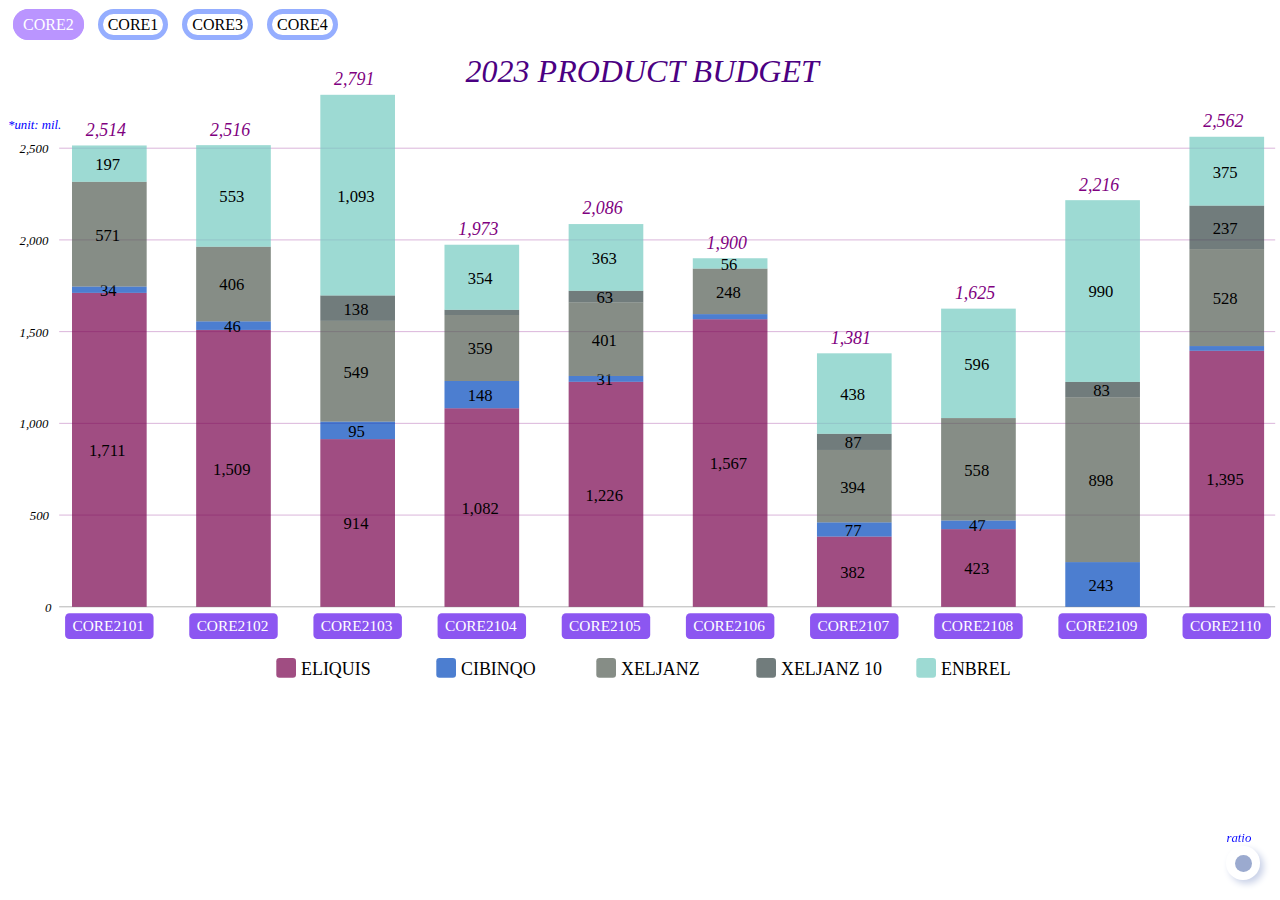
==== commit 2f066fb4: "Update index.html" ====
--- a/index.html
+++ b/index.html
@@ -331,8 +331,8 @@
       medianX = positionX + barWidth / 2;
       const panel = document.createElementNS("http://www.w3.org/2000/svg", "rect");
       panel.setAttribute("x", medianX - signWidth * 0.6), panel.setAttribute("width", signWidth * 1.2);
-      panel.setAttribute("y", height * 0.878), panel.setAttribute("height", signWidth * 0.35);
-      panel.setAttribute("rx", 5), panel.setAttribute("ry", 5);
+      panel.setAttribute("y", height * 0.88), panel.setAttribute("height", signWidth * 0.35);
+      panel.setAttribute("rx", basicFont / 3), panel.setAttribute("ry", basicFont / 3);
       panel.setAttribute("fill", "#5b0eeb");
       chartArea.appendChild(panel);
 
@@ -414,7 +414,7 @@
       const legendMark = document.createElementNS("http://www.w3.org/2000/svg", "rect");
       legendMark.setAttribute("x", positionX - width / 65), legendMark.setAttribute("width", width / 65);
       legendMark.setAttribute("y", positionY), legendMark.setAttribute("height", width / 65);
-      legendMark.setAttribute("rx", 4), legendMark.setAttribute("ry", 4);
+      legendMark.setAttribute("rx", basicFont / 4), legendMark.setAttribute("ry", basicFont / 4);
       legendMark.setAttribute("fill", palette[legendSet[i]]);
       chartArea.appendChild(legendMark);
 
@@ -581,7 +581,7 @@
       const legendMark = document.createElementNS("http://www.w3.org/2000/svg", "rect");
       legendMark.setAttribute("x", positionX - width / 65), legendMark.setAttribute("width", width / 65);
       legendMark.setAttribute("y", positionY), legendMark.setAttribute("height", width / 65);
-      legendMark.setAttribute("rx", 4), legendMark.setAttribute("ry", 4);
+      legendMark.setAttribute("rx", basicFont / 4), legendMark.setAttribute("ry", basicFont / 4);
       legendMark.setAttribute("fill", palette[legendSet[i]]);
       chartArea.appendChild(legendMark);
 
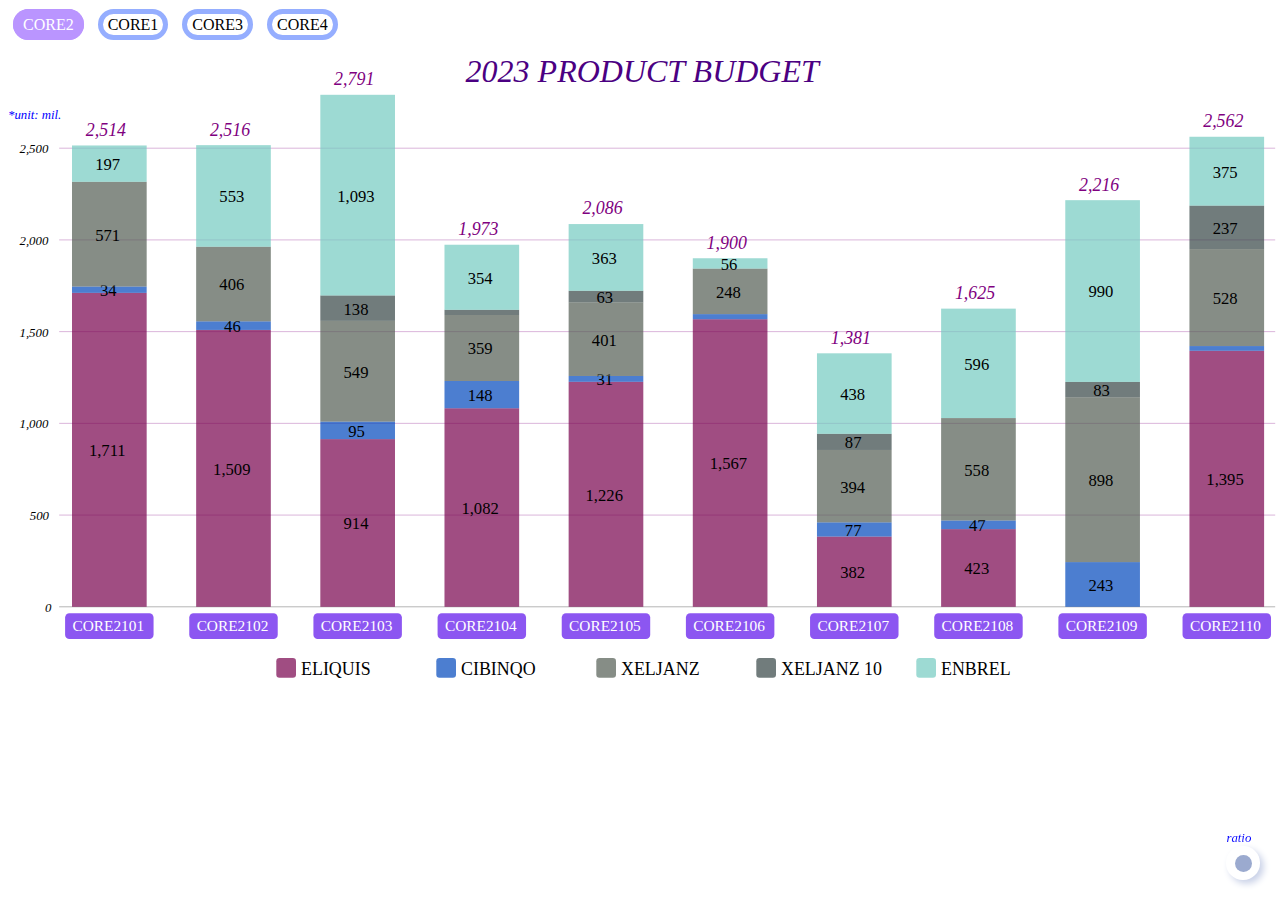
==== commit e9322f60: "Update index.html" ====
--- a/index.html
+++ b/index.html
@@ -107,6 +107,23 @@
     .sum {
       font-style: italic;
       fill: purple;
+    }
+
+    .hide {
+      fill: transparent;
+      stroke: transparent;
+    }
+
+    .hidden {
+      display: none;
+    }
+
+    .legend {
+      cursor: pointer;
+    }
+
+    .dim {
+      opacity: 50%;
     }
   </style>
 </head>
@@ -151,6 +168,8 @@
 
       for (let i = 0; i < selector.length; i++) {
         selector[i].addEventListener("click", function () {
+          const checkbox = document.querySelector(`.checkbox`);
+          checkbox.setAttribute("class", "checkbox");
           for (let j = 0; j < selector.length; j++) {
             selector[j].removeAttribute("class", "selected");
           }
@@ -301,7 +320,7 @@
       for (let i = 0; i <= max / unitNum; i++) {
         const line = document.createElementNS("http://www.w3.org/2000/svg", "line");
         const vPosition = height * 0.87 - unitNum * i / max * height * 0.8;
-        i + 1 > max / unitNum ? unitPosition = vPosition - height * 0.03 : null;
+        i + 1 > max / unitNum ? unitPosition = vPosition - height * 0.045 : null;
         line.setAttribute("x1", width * 0.04), line.setAttribute("x2", width * 0.99);
         line.setAttribute("y1", vPosition), line.setAttribute("y2", vPosition);
         line.setAttribute("stroke", i == 0 ? "black" : "purple"), line.setAttribute("stroke-width", 0.3);
@@ -420,9 +439,24 @@
 
       const legend = document.createElementNS("http://www.w3.org/2000/svg", "text");
       legend.setAttribute("x", positionX + 5), legend.setAttribute("y", positionY + height * 0.026);
-      legend.setAttribute("font-size", basicFont * 1.4);
+      legend.setAttribute("font-size", basicFont * 1.4), legend.setAttribute("class", "legend");
       legend.innerHTML = legendSet[i];
       chartArea.appendChild(legend);
+
+      legend.addEventListener("click", function () {
+        const chart = document.getElementById("chart");
+        chart.remove();
+        let productData = {};
+        const terrSet = Object.keys(data);
+        const rainbow = ["red", "orange", "yellow", "green", "skyblue", "blue", "purple", "violet", "pink", "gray", "brown"];
+        for (let j = 0; j < terrSet.length; j++) {
+          data[terrSet[j]][legendSet[i]] ?
+            productData[terrSet[j]] = data[terrSet[j]][legendSet[i]][12] : null;
+        }
+        const checkbox = document.querySelector(`.checkbox`);
+        checkbox.setAttribute("class", "checkbox hidden");
+        bakeDonut(productData, terrSet, width, height, document.body, rainbow, legendSet[i]);
+      });
     }
   }
 
@@ -444,8 +478,8 @@
 
     if (checkbox.checked) {
       const comment = document.createElementNS("http://www.w3.org/2000/svg", "text");
-      comment.setAttribute("x", width * 3 / 5);
-      comment.setAttribute("y", chartArea.height.baseVal.value / 13);
+      comment.setAttribute("x", width * 3 / 5), comment.setAttribute("y", chartArea.height.baseVal.value / 13);
+      comment.setAttribute("id", "comment");
       comment.setAttribute("font-size", basicFont), comment.setAttribute("font-style", "italic"), comment.setAttribute("fill", "indigo");
       comment.innerHTML = "cumulated by month";
       chartArea.appendChild(comment);
@@ -471,7 +505,7 @@
     for (let i = 0; i <= max / unitNum; i++) {
       const line = document.createElementNS("http://www.w3.org/2000/svg", "line");
       const vPosition = height * 0.87 - unitNum * i / max * height * 0.8;
-      i + 1 > max / unitNum ? unitPosition = vPosition - height * 0.03 : null;
+      i + 1 > max / unitNum ? unitPosition = vPosition - height * 0.045 : null;
       line.setAttribute("x1", width * 0.04), line.setAttribute("x2", width * 0.97);
       line.setAttribute("y1", vPosition), line.setAttribute("y2", vPosition);
       line.setAttribute("stroke", i == 0 ? "black" : "purple"), line.setAttribute("stroke-width", 0.3);
@@ -493,7 +527,7 @@
 
     let positionX, positionY, medianX;
     const interval = (width * 0.98 - axisWidth) / 12;
-    const monthArray = ["'22Dec.", "Jan.", "Feb.", "Mar.", "Apr.", "May", "Jun.", "Jul.", "Aug.", "Sep.", "Oct.", "Nov."];
+    const monthArray = ["Dec.(preYr)", "Jan.", "Feb.", "Mar.", "Apr.", "May", "Jun.", "Jul.", "Aug.", "Sep.", "Oct.", "Nov."];
     const monthFont = basicFont * 1.3;
     for (let i = 0; i < 12; i++) {
       medianX = interval * i + axisWidth + interval / 3;
@@ -521,15 +555,15 @@
           labelContent = sum / unit;
           if (labelContent >= 5) {
             labelContent = parseInt(labelContent, 10);
-            cipherWidth = labelContent != 0 ? labelFont * 17 / 30 * ((Math.floor(Math.log10(labelContent)) + 1) + Math.floor(Math.floor(Math.log10(labelContent)) / 3) / 3) : 0;
+            const cipherWidth = labelContent != 0 ? labelFont * 17 / 30 * ((Math.floor(Math.log10(labelContent)) + 1) + Math.floor(Math.floor(Math.log10(labelContent)) / 3) / 3) : 0;
             label.setAttribute("x", positionX - cipherWidth / 2), label.setAttribute("y", positionY - height * 0.015);
-            label.setAttribute("font-size", labelFont);
+            label.setAttribute("font-size", labelFont), label.setAttribute("class", i.replace(" ", ""));
             label.innerHTML = labelContent.toLocaleString();
             chartArea.appendChild(label);
           }
         }
         itemLine.setAttribute("stroke", palette[i]), itemLine.setAttribute("stroke-opacity", 0.7), itemLine.setAttribute("stroke-width", basicFont / 2), itemLine.setAttribute("fill", "transparent");
-        itemLine.setAttribute("d", itemPath);
+        itemLine.setAttribute("d", itemPath), itemLine.setAttribute("class", i.replace(" ", ""));
         chartArea.appendChild(itemLine);
 
         sum = 0;
@@ -541,6 +575,7 @@
           const dot = document.createElementNS("http://www.w3.org/2000/svg", "circle");
           dot.setAttribute("cx", positionX), dot.setAttribute("cy", positionY), dot.setAttribute("r", basicFont * 0.5);
           dot.setAttribute("stroke", palette[i]), dot.setAttribute("stroke-width", basicFont * 0.2), dot.setAttribute("fill", "white");
+          dot.setAttribute("class", i.replace(" ", ""));
           chartArea.appendChild(dot);
         }
       }
@@ -562,14 +597,14 @@
             labelContent = parseInt(labelContent, 10);
             cipherWidth = labelContent != 0 ? labelFont * 17 / 30 * ((Math.floor(Math.log10(labelContent)) + 1) + Math.floor(Math.floor(Math.log10(labelContent)) / 3) / 3) : 0;
             label.setAttribute("x", positionX - cipherWidth / 2), label.setAttribute("y", positionY);
-            label.setAttribute("font-size", labelFont);
+            label.setAttribute("font-size", labelFont), label.setAttribute("class", itemSet[i].replace(" ", ""));
             label.innerHTML = labelContent.toLocaleString();
             chartArea.appendChild(label);
           }
         }
         itemPath += ` V ${height * 0.87} H ${axisWidth + interval / 3} Z`;
         itemLine.setAttribute("stroke", "transparent"), itemLine.setAttribute("fill", palette[item]), itemLine.setAttribute("fill-opacity", 0.6);
-        itemLine.setAttribute("d", itemPath);
+        itemLine.setAttribute("d", itemPath), itemLine.setAttribute("class", itemSet[i].replace(" ", ""));
         chartArea.appendChild(itemLine);
       }
     }
@@ -587,12 +622,133 @@
 
       const legend = document.createElementNS("http://www.w3.org/2000/svg", "text");
       legend.setAttribute("x", positionX + 5), legend.setAttribute("y", positionY + height * 0.026);
-      legend.setAttribute("font-size", basicFont * 1.4);
+      legend.setAttribute("font-size", basicFont * 1.4), legend.setAttribute("class", "legend");
       legend.innerHTML = legendSet[i];
       chartArea.appendChild(legend);
+
+      legend.addEventListener("click", function () {
+        const productTitle = title.replace("PRODUCT", legendSet[i]);
+        banner.innerHTML = productTitle;
+        banner.setAttribute("fill", palette[legendSet[i]]);
+        if (checkbox.checked) {
+          const comment = document.getElementById("comment");
+          comment.setAttribute("fill", palette[legendSet[i]]);
+        }
+        for (let j = 0; j < legendSet.length; j++) {
+          const graphAll = document.querySelectorAll(`.${legendSet[j].replace(" ", "")}`);
+          for (let k = 0; k < graphAll.length; k++) {
+            graphAll[k].setAttribute("class", `${legendSet[j].replace(" ", "")}`);
+          }
+
+          if (legendSet[j] != legendSet[i]) {
+            const graphOther = document.querySelectorAll(`.${legendSet[j].replace(" ", "")}`);
+            for (let k = 0; k < graphOther.length; k++) {
+              graphOther[k].setAttribute("class", `${legendSet[j].replace(" ", "")} hide`);
+            }
+          }
+        }
+      });
     }
   }
 
+  function bakeDonut(dataDough, legendSet, trayWidth, trayHeight, parentDiv, palette, title) {
+
+    const donutTray = document.createElementNS("http://www.w3.org/2000/svg", "svg");
+    donutTray.setAttribute("width", trayWidth), donutTray.setAttribute("height", trayHeight), donutTray.setAttribute("id", "chart");
+    parentDiv.appendChild(donutTray);
+
+    const productColor = { BAVENCIO: "#2759AF", BESPONSA: "#88CCA2", CIBINQO: "#0047BC", CRESEMBA: "#95368E", ELIQUIS: "#77014D", ENBREL: "#73CAC1", ERAXIS: "#1B92D4", IBRANCE: "#3E3092", INLYTA: "#DD007B", LORVIQUA: "#F5A400", PRECEDEX: "#3A3A59", "PREVENAR13(A)": "#00305E", "PREVENAR13(P)": "#E83A5F", SUTENE: "#C70850", TYGACIL: "#F08326", VFEND: "#006555", VIZIMPRO: "#E61587", XALKORI: "#00A6CA", XELJANZ: "#525C52", "XELJANZ 10": "#354544", ZYVOX: "#BB2429" };
+    const basicFont = trayWidth * 0.01;
+    const center = { x: trayWidth / 3.8, y: trayHeight / 2 };
+    const radius = trayHeight / 2.3;
+    let startX = center.x, startY = center.y - radius, endX, endY, portion = 0;
+
+    let wholeSum = 0;
+    for (let i = 0; i < legendSet.length; i++) {
+      const item = legendSet[i];
+      wholeSum += dataDough[item] ? dataDough[item] : 0;
+    }
+
+    const unitNum = legendSet.length > 7 ? Math.ceil(legendSet.length / 2) : legendSet.length;
+    let positionX, positionY;
+    for (let i = 0; i < legendSet.length; i++) {
+      const item = legendSet[i], itemValue = dataDough[item] ? dataDough[item] : 0;
+      const share = itemValue / wholeSum;
+      const path = document.createElementNS("http://www.w3.org/2000/svg", "path");
+      const largeArcFlag = share > 0.5 ? 1 : 0;
+      const posiRad = portion + share * Math.PI;
+      portion += 2 * Math.PI * share;
+      endX = center.x + radius * Math.sin(portion), endY = center.y - radius * Math.cos(portion);
+
+      const color = Array.isArray(palette) ? palette[i % palette.length] : palette[item];
+      path.setAttribute("fill", color);
+      path.setAttribute("stroke", "white");
+      path.setAttribute("d", `M ${center.x} ${center.y} L ${startX} ${startY} A ${radius} ${radius} 0 ${largeArcFlag} 1 ${endX} ${endY} Z`);
+      startX = endX, startY = endY;
+      donutTray.appendChild(path);
+
+      if (share > 0.01) {
+        const innerText = (share * 100).toFixed(0) + "%";
+        const percentFont = basicFont * 1.8;
+        const cipherWidth = percentFont * 17 / 30 * innerText.length;
+        const percent = document.createElementNS("http://www.w3.org/2000/svg", "text");
+        percent.setAttribute("x", center.x - cipherWidth / 2 + 0.78 * radius * Math.sin(posiRad)), percent.setAttribute("y", center.y + percentFont * 17 / 60 - 0.78 * radius * Math.cos(posiRad));
+        percent.setAttribute("font-size", percentFont);
+        color == "purple" || color == "blue" || color == "green" ? percent.setAttribute("fill", "white") : null;
+        percent.innerHTML = innerText;
+        donutTray.appendChild(percent);
+      }
+
+      positionX = trayWidth * 3 / 5 + trayWidth / 7.5 * Math.floor(i / unitNum);
+      positionY = trayHeight / 2 + basicFont * 0.9 - trayHeight * 0.09 * (unitNum / 2 - i % unitNum);
+      const legendMark = document.createElementNS("http://www.w3.org/2000/svg", "rect");
+      legendMark.setAttribute("x", positionX - trayWidth / 65), legendMark.setAttribute("width", trayWidth / 55);
+      legendMark.setAttribute("y", positionY), legendMark.setAttribute("height", trayWidth / 55);
+      legendMark.setAttribute("rx", basicFont / 4), legendMark.setAttribute("ry", basicFont / 4);
+      legendMark.setAttribute("fill", color);
+      donutTray.appendChild(legendMark);
+
+      const legend = document.createElementNS("http://www.w3.org/2000/svg", "text");
+      legend.setAttribute("x", positionX + trayWidth * 0.01), legend.setAttribute("y", positionY + trayHeight * 0.03);
+      legend.setAttribute("font-size", basicFont * 1.8);
+      legend.innerHTML = legendSet[i];
+      donutTray.appendChild(legend);
+    }
+
+    const hole = document.createElementNS("http://www.w3.org/2000/svg", "circle");
+    hole.setAttribute("cx", center.x), hole.setAttribute("cy", center.y);
+    hole.setAttribute("r", radius * 3 / 5), hole.setAttribute("fill", "white");
+    donutTray.appendChild(hole);
+
+    const banner = document.createElementNS("http://www.w3.org/2000/svg", "text");
+    const titleFont = basicFont * 3.2;
+    const titleWidth = title.length * titleFont * 17 / 30;
+    banner.setAttribute("x", center.x - titleWidth / 2);
+    banner.setAttribute("y", center.y - basicFont * 2);
+    banner.setAttribute("font-size", titleFont), banner.setAttribute("font-style", "italic"), banner.setAttribute("fill", productColor[title]);
+    banner.innerHTML = title;
+    donutTray.appendChild(banner);
+
+    const productVolume = document.createElementNS("http://www.w3.org/2000/svg", "text");
+    const volumeFont = basicFont * 2;
+    const volumeContent = "₩ " + wholeSum.toLocaleString();
+    const volumeWidth = (Math.floor(Math.log10(wholeSum)) - 1) * volumeFont * 17 / 30;
+    productVolume.setAttribute("x", center.x - volumeWidth / 2);
+    productVolume.setAttribute("y", center.y + titleFont * 17 / 15);
+    productVolume.setAttribute("font-size", volumeFont), productVolume.setAttribute("font-style", "italic");
+    productVolume.setAttribute("fill", productColor[title]), productVolume.setAttribute("class", "dim");
+    productVolume.innerHTML = volumeContent;
+    donutTray.appendChild(productVolume);
+
+    const line = document.createElementNS("http://www.w3.org/2000/svg", "line");
+    line.setAttribute("x1", center.x - radius * 0.5), line.setAttribute("x2", center.x + radius * 0.5);
+    line.setAttribute("y1", center.y), line.setAttribute("y2", center.y), line.setAttribute("class", "dim");
+    line.setAttribute("stroke", productColor[title]), line.setAttribute("stroke-width", basicFont / 2), line.setAttribute("stroke-linecap", "round");
+    donutTray.appendChild(line);
+
+
+  }
+
 </script>
 
 </html>
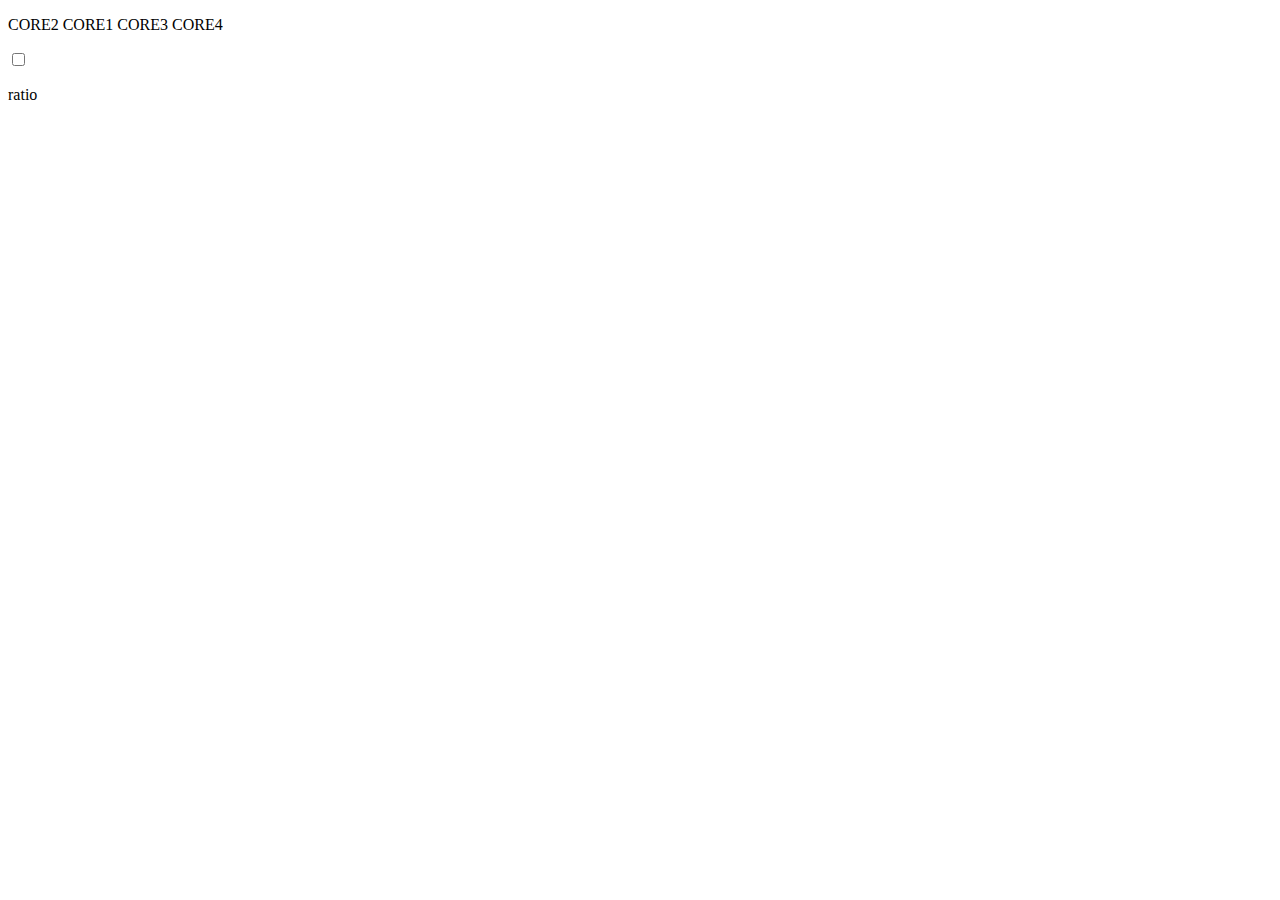
==== commit 90e24a66: "Update index.html" ====
--- a/index.html
+++ b/index.html
@@ -5,127 +5,10 @@
   <meta charset="UTF-8">
   <meta http-equiv="X-UA-Compatible" content="IE=edge">
   <meta name="viewport" content="width=device-width, initial-scale=1.0">
+  <script src="/quotaProcessor.js" defer></script>
+  <link rel="stylesheet" href="quotaStyle.css">
+
   <title>Quota Setting</title>
-
-  <style>
-    :root {
-      --primary-light: #8abdff;
-      --primary: #6d5dfc;
-      --primary-dark: #5b0eeb;
-      --white: #FFFFFF;
-      --greyLight-1: #E4EBF5;
-      --greyLight-2: #c8d0e7;
-      --greyLight-3: #bec8e4;
-      --greyDark: #9baacf;
-    }
-
-    span {
-      margin: 2px 5px;
-      padding: 2px 5px;
-      border: 0.35rem solid #95aeff;
-      border-radius: 18px;
-      cursor: pointer;
-    }
-
-    span:hover {
-      color: purple;
-      border-color: #ba95ff;
-    }
-
-    span:active {
-      color: white;
-      background-color: #ba95ff;
-      border-color: #ba95ff;
-    }
-
-    .selected {
-      color: white;
-      background-color: #ba95ff;
-      border-color: #ba95ff;
-    }
-
-    .checkbox {
-      position: fixed;
-      bottom: 20px;
-      right: 20px;
-    }
-
-    .checkbox input {
-      display: none;
-    }
-
-    .checkbox input:checked~label {
-      box-shadow: inset 0.15rem 0.15rem 0.375rem var(--greyLight-2), inset -0.15rem -0.15rem 0.375rem var(--white);
-    }
-
-    .checkbox input:checked~label::after {
-      background: var(--primary);
-    }
-
-    .checkbox label {
-      box-shadow: 0.225rem 0.225rem 0.45rem var(--greyLight-2), -0.15rem -0.15rem 0.375rem var(--white);
-      position: relative;
-      display: flex;
-      justify-content: center;
-      align-items: center;
-      cursor: pointer;
-      width: 2.1rem;
-      height: 2.1rem;
-      border-radius: 50%;
-    }
-
-    .checkbox label:hover::after {
-      background: var(--primary);
-    }
-
-    .checkbox label::after {
-      content: "";
-      position: absolute;
-      width: 1.05rem;
-      height: 1.05rem;
-      background: var(--greyDark);
-      border-radius: 50%;
-      transition: 0.3s ease;
-    }
-
-    .terr {
-      cursor: pointer;
-    }
-
-    #tag {
-      margin: 0;
-      padding: 0;
-      font-size: 0.8rem;
-      font-style: italic;
-      color: blue;
-    }
-
-    rect {
-      opacity: 70%;
-    }
-
-    .sum {
-      font-style: italic;
-      fill: purple;
-    }
-
-    .hide {
-      fill: transparent;
-      stroke: transparent;
-    }
-
-    .hidden {
-      display: none;
-    }
-
-    .legend {
-      cursor: pointer;
-    }
-
-    .dim {
-      opacity: 50%;
-    }
-  </style>
 </head>
 
 <body>
@@ -142,613 +25,4 @@
   </div>
 </body>
 
-<script>
-  const selector = document.querySelectorAll('.district');
-  selector[0].setAttribute("class", "selected");
-  const checkbox = document.getElementById("checkbox");
-  let token;
-
-  const xhr = new XMLHttpRequest();
-  xhr.onreadystatechange = function () {
-    if (this.readyState == 4 && this.status == 200) {
-      const dataArray = processCsv(this.responseText);
-      let dist = selector[0].innerHTML;
-      let data = summerizeData(dataArray, "Dist", "Terr", "제품")[dist];
-      const terrData = summerizeData(dataArray, "Terr", "제품");
-      const teamProduct = {
-        CORE2: ["ELIQUIS", "CIBINQO", "XELJANZ", "XELJANZ 10", "ENBREL"],
-        CORE1: ["BAVENCIO", "BESPONSA", "CRESEMBA", "ERAXIS", "IBRANCE", "INLYTA", "LORVIQUA", "PRECEDEX", "SUTENE", "TYGACIL", "VFEND", "VIZIMPRO", "XALKORI", "ZYVOX"],
-        CORE3: ["PREVENAR13(A)", "PREVENAR13(P)"],
-        CORE4: ["BAVENCIO", "BESPONSA", "CRESEMBA", "ELIQUIS", "ENBREL", "ERAXIS", "IBRANCE", "INLYTA", "PRECEDEX", "SUTENE", "TYGACIL", "VFEND", "VIZIMPRO", "XALKORI", "XELJANZ", "ZYVOX"]
-      };
-      const palette = { BAVENCIO: "#2759AF", BESPONSA: "#88CCA2", CIBINQO: "#0047BC", CRESEMBA: "#95368E", ELIQUIS: "#77014D", ENBREL: "#73CAC1", ERAXIS: "#1B92D4", IBRANCE: "#3E3092", INLYTA: "#DD007B", LORVIQUA: "#F5A400", PRECEDEX: "#3A3A59", "PREVENAR13(A)": "#00305E", "PREVENAR13(P)": "#E83A5F", SUTENE: "#C70850", TYGACIL: "#F08326", VFEND: "#006555", VIZIMPRO: "#E61587", XALKORI: "#00A6CA", XELJANZ: "#525C52", "XELJANZ 10": "#354544", ZYVOX: "#BB2429" };
-      let width = document.documentElement.clientWidth;
-      token = dist;
-      makeBarChart(data, teamProduct[dist], width, width * 0.5, document.body, palette, "2023 PRODUCT BUDGET");
-
-      for (let i = 0; i < selector.length; i++) {
-        selector[i].addEventListener("click", function () {
-          const checkbox = document.querySelector(`.checkbox`);
-          checkbox.setAttribute("class", "checkbox");
-          for (let j = 0; j < selector.length; j++) {
-            selector[j].removeAttribute("class", "selected");
-          }
-          selector[i].setAttribute("class", "selected");
-          const chart = document.getElementById("chart");
-          chart.remove();
-          dist = selector[i].innerText;
-          token = dist;
-          data = summerizeData(dataArray, "Dist", "Terr", "제품")[dist];
-          makeBarChart(data, teamProduct[dist], width, width * 0.5, document.body, palette, "2023 PRODUCT BUDGET");
-          tag.innerHTML = "ratio";
-        });
-      }
-
-      checkbox.onchange = function () {
-        const chart = document.getElementById("chart");
-        chart.remove();
-        token.length == 8 ?
-          makeLineChart(terrData[token], Object.keys(terrData[token]), width, width * 0.5, document.body, palette, token + " PRODUCT BUDGET") :
-          makeBarChart(data, teamProduct[dist], width, width * 0.5, document.body, palette, "2023 PRODUCT BUDGET");
-      }
-
-      window.addEventListener("resize", function () {
-        width = document.documentElement.clientWidth;
-        const chart = document.getElementById("chart");
-        chart.remove();
-        token.length == 8 ?
-          makeLineChart(terrData[token], Object.keys(terrData[token]), width, width * 0.5, document.body, palette, token + " PRODUCT BUDGET") :
-          makeBarChart(data, teamProduct[dist], width, width * 0.5, document.body, palette, "2023 PRODUCT BUDGET");
-      });
-    }
-  }
-  xhr.open("GET", "/data/quotaSetting2023.csv", false);
-  xhr.send();
-
-  function processCsv(csvText) {
-    let dataArray = [];
-    const lines = csvText.split(/\r\n|\r|\n/);
-    function replacer(matchString) {
-      return matchString.replace(/[" ,]/g, "");
-    }
-    for (let i = 0; i < lines.length; i++) {
-      lines[i] = lines[i].replace(/"\s?\d+[0-9, ]*"/g, replacer).replace(/,\s?-/, ",0");
-      const line = lines[i].split(",");
-      dataArray.push(line);
-    }
-    return dataArray;
-  }
-
-  function summerizeData(dataArray, criteria1, criteria2, criteria3) {
-    let summeryObj = {};
-    const header = dataArray[23];
-    const idx1 = header.indexOf(criteria1);
-    const idx2 = header.indexOf(criteria2);
-    const idx3 = header.indexOf(criteria3);
-    for (let i = 24; i < dataArray.length; i++) {
-      const item1 = dataArray[i][idx1];
-      const item2 = dataArray[i][idx2];
-      const item3 = dataArray[i][idx3];
-      if (summeryObj[item1]) {
-        if (criteria2) {
-          if (summeryObj[item1][item2]) {
-            if (criteria3) {
-              if (summeryObj[item1][item2][item3]) {
-                summeryObj[item1][item2][item3] = dataArray[i].slice(6).map((x, y) => x * 1 + summeryObj[item1][item2][item3][y]);
-              } else {
-                summeryObj[item1][item2][item3] = dataArray[i].slice(6).map(x => x * 1);
-              }
-            } else {
-              summeryObj[item1][item2] = dataArray[i].slice(6).map((x, y) => x * 1 + summeryObj[item1][item2][y]);
-            }
-          } else if (criteria3) {
-            summeryObj[item1][item2] = {};
-            summeryObj[item1][item2][item3] = dataArray[i].slice(6).map(x => x * 1);
-          } else {
-            summeryObj[item1][item2] = dataArray[i].slice(6).map(x => x * 1);
-          }
-        } else {
-          summeryObj[item1] = dataArray[i].slice(6).map((x, y) => x * 1 + summeryObj[item1][y]);
-        }
-      } else {
-        if (criteria2) {
-          if (criteria3) {
-            summeryObj[item1] = {};
-            summeryObj[item1][item2] = {};
-            summeryObj[item1][item2][item3] = dataArray[i].slice(6).map(x => x * 1);
-          } else {
-            summeryObj[item1] = {};
-            summeryObj[item1][item2] = dataArray[i].slice(6).map(x => x * 1);
-          }
-        } else {
-          summeryObj[item1] = dataArray[i].slice(6).map(x => x * 1);
-        }
-      }
-    }
-    return summeryObj;
-  }
-
-  function makeBarChart(data, legendSet, width, height, parentDiv, palette, title) {
-
-    const chartArea = document.createElementNS("http://www.w3.org/2000/svg", "svg");
-    chartArea.setAttribute("width", width), chartArea.setAttribute("height", height), chartArea.setAttribute("id", "chart");
-    parentDiv.appendChild(chartArea);
-
-    const banner = document.createElementNS("http://www.w3.org/2000/svg", "text");
-    const basicFont = width * 0.01;
-    const titleFont = basicFont * 2.5;
-    const titleWidth = title.length * titleFont * 3 / 5;
-    banner.setAttribute("x", (width - titleWidth) / 2);
-    banner.setAttribute("y", chartArea.height.baseVal.value / 20);
-    banner.setAttribute("font-size", titleFont), banner.setAttribute("font-style", "italic"), banner.setAttribute("fill", "indigo");
-    banner.innerHTML = title;
-    chartArea.appendChild(banner);
-
-    let max = 0;
-    for (let i in data) {
-      let subtotal = 0;
-      for (let j in data[i]) {
-        subtotal += data[i][j][data[i][j].length - 1];
-      }
-      max = subtotal > max ? subtotal : max;
-    }
-    let unitNum = Math.pow(10, Math.floor(Math.log10(max)));
-    max / unitNum < 2 ? unitNum = unitNum / 4 : max / unitNum < 5 ? unitNum = unitNum / 2 : null;
-    const unitCipher = Math.floor(Math.log10(unitNum * 5));
-    const unit = Math.pow(10, unitCipher - (unitCipher % 3 == 0 ? 3 : unitCipher % 3));
-
-    const axisWidth = width * 0.05;
-    if (checkbox.checked) {
-      for (let i = 0; i < 6; i++) {
-        const line = document.createElementNS("http://www.w3.org/2000/svg", "line");
-        const vPosition = height * 0.87 - height * 0.15 * i;
-        line.setAttribute("x1", width * 0.04), line.setAttribute("x2", width * 0.99);
-        line.setAttribute("y1", vPosition), line.setAttribute("y2", vPosition);
-        line.setAttribute("stroke", i == 0 ? "black" : "purple"), line.setAttribute("stroke-width", 0.3);
-        chartArea.appendChild(line);
-
-        const axisLabel = document.createElementNS("http://www.w3.org/2000/svg", "text");
-        const axisVal = (20 * i) + "%";
-        const cipherWidth = basicFont * (axisVal.length + 1);
-        axisLabel.setAttribute("x", axisWidth * 0.7 - cipherWidth * 0.6), axisLabel.setAttribute("y", vPosition + height * 0.008);
-        axisLabel.setAttribute("font-size", basicFont), axisLabel.setAttribute("font-style", "italic");
-        axisLabel.innerHTML = `${axisVal.toLocaleString()}`;
-        chartArea.appendChild(axisLabel);
-      }
-    } else {
-      let unitPosition = 0;
-      for (let i = 0; i <= max / unitNum; i++) {
-        const line = document.createElementNS("http://www.w3.org/2000/svg", "line");
-        const vPosition = height * 0.87 - unitNum * i / max * height * 0.8;
-        i + 1 > max / unitNum ? unitPosition = vPosition - height * 0.045 : null;
-        line.setAttribute("x1", width * 0.04), line.setAttribute("x2", width * 0.99);
-        line.setAttribute("y1", vPosition), line.setAttribute("y2", vPosition);
-        line.setAttribute("stroke", i == 0 ? "black" : "purple"), line.setAttribute("stroke-width", 0.3);
-        chartArea.appendChild(line);
-
-        const axisLabel = document.createElementNS("http://www.w3.org/2000/svg", "text");
-        const axisVal = unitNum / unit * i;
-        const cipherWidth = axisVal != 0 ? basicFont * ((Math.floor(Math.log10(axisVal)) + 1) + Math.floor(Math.floor(Math.log10(axisVal)) / 3) / 3) : basicFont;
-        axisLabel.setAttribute("x", axisWidth * 0.7 - cipherWidth * 0.6), axisLabel.setAttribute("y", vPosition + height * 0.008);
-        axisLabel.setAttribute("font-size", basicFont), axisLabel.setAttribute("font-style", "italic");
-        axisLabel.innerHTML = `${axisVal.toLocaleString()}`;
-        chartArea.appendChild(axisLabel);
-      }
-      const unitSign = document.createElementNS("http://www.w3.org/2000/svg", "text");
-      unitSign.setAttribute("x", 0), unitSign.setAttribute("y", unitPosition);
-      unitSign.innerHTML = `*unit: ${Math.log10(unit) == 6 ? "mil." : Math.log10(unit) == 9 ? "bil." : "??"}`;
-      unitSign.setAttribute("font-size", basicFont), unitSign.setAttribute("font-style", "italic"), unitSign.setAttribute("fill", "blue");
-      chartArea.appendChild(unitSign);
-    }
-
-    let positionX, positionY, medianX;
-    const dataKeys = Object.keys(data);
-    const barWidth = chartArea.width.baseVal.value / (dataKeys.length + 2) * 0.7;
-    const signWidth = basicFont * 1.2 * 8 * 3 / 5;
-    for (let i = 0; i < dataKeys.length; i++) {
-      positionX = width / dataKeys.length * 0.97 * i + axisWidth;
-      medianX = positionX + barWidth / 2;
-      const panel = document.createElementNS("http://www.w3.org/2000/svg", "rect");
-      panel.setAttribute("x", medianX - signWidth * 0.6), panel.setAttribute("width", signWidth * 1.2);
-      panel.setAttribute("y", height * 0.88), panel.setAttribute("height", signWidth * 0.35);
-      panel.setAttribute("rx", basicFont / 3), panel.setAttribute("ry", basicFont / 3);
-      panel.setAttribute("fill", "#5b0eeb");
-      chartArea.appendChild(panel);
-
-      const dataKey = document.createElementNS("http://www.w3.org/2000/svg", "text");
-      dataKey.setAttribute("x", medianX - signWidth / 2), dataKey.setAttribute("y", height * 0.908);
-      dataKey.setAttribute("font-size", basicFont * 1.2), dataKey.setAttribute("fill", "white");
-      dataKey.setAttribute("class", "terr");
-      const territory = dataKeys[i];
-      dataKey.innerHTML = territory;
-      chartArea.appendChild(dataKey);
-      dataKey.onclick = function () {
-        token = territory;
-        const chart = document.getElementById("chart");
-        chart.remove();
-
-        const legendSet = Object.keys(data[territory]);
-        checkbox.checked = false;
-        makeLineChart(data[territory], legendSet, width, width * 0.5, document.body, palette, territory + " PRODUCT BUDGET");
-        tag.innerHTML = "stack";
-      };
-
-      let total = 0;
-      for (let j = 0; j < legendSet.length; j++) {
-        total += data[dataKeys[i]][legendSet[j]] ? data[dataKeys[i]][legendSet[j]][12] : 0;
-      }
-      let sum = 0;
-      for (let j = 0; j < legendSet.length; j++) {
-        const productQuota = data[dataKeys[i]][legendSet[j]] ? data[dataKeys[i]][legendSet[j]][12] : 0;
-        const barHeight = checkbox.checked ? productQuota / total * height * 0.75 : productQuota / max * height * 0.8;
-        sum += barHeight;
-        positionY = height * 0.87 - sum;
-        const block = document.createElementNS("http://www.w3.org/2000/svg", "rect");
-        block.setAttribute("x", positionX), block.setAttribute("width", barWidth);
-        block.setAttribute("y", positionY), block.setAttribute("height", barHeight);
-        block.setAttribute("fill", palette[legendSet[j]]);
-        chartArea.appendChild(block);
-
-        const label = document.createElementNS("http://www.w3.org/2000/svg", "text");
-        if (checkbox.checked) {
-          let labelContent = productQuota / total * 100;
-          labelContent > 0.01 ? labelContent = parseInt(labelContent, 10) : null;
-          const labelFont = basicFont * 1.3;
-          const cipherWidth = labelContent != 0 ? labelFont * 17 / 30 * (Math.floor(Math.log10(labelContent)) + 2) : 0;
-
-          label.setAttribute("x", medianX - cipherWidth / 2), label.setAttribute("y", positionY + barHeight / 2 + height * 0.01);
-          label.setAttribute("font-size", labelFont), label.setAttribute("font-style", "italic");
-          labelContent >= 3 ? label.innerHTML = labelContent.toLocaleString() + "%" : null;
-          chartArea.appendChild(label);
-        } else {
-          let labelContent = productQuota / unit;
-          labelContent > 0.01 ? labelContent = parseInt(labelContent, 10) : null;
-          const labelFont = basicFont * 1.3;
-          const cipherWidth = labelContent != 0 ? labelFont * 17 / 30 * ((Math.floor(Math.log10(labelContent)) + 1) + Math.floor(Math.floor(Math.log10(labelContent)) / 3) / 3) : 0;
-
-          label.setAttribute("x", medianX - cipherWidth / 2), label.setAttribute("y", positionY + barHeight / 2 + height * 0.01);
-          label.setAttribute("font-size", labelFont);
-          labelContent >= 30 ? label.innerHTML = labelContent.toLocaleString() : null;
-          chartArea.appendChild(label);
-        }
-      }
-
-      if (!checkbox.checked) {
-        const sumLabel = document.createElementNS("http://www.w3.org/2000/svg", "text");
-        const labelContent = parseInt(sum * max / height / 800000, 10);
-        const labelFont = basicFont * 1.5;
-        const cipherWidth = labelContent != 0 ? labelFont * 17 / 30 * ((Math.floor(Math.log10(labelContent)) + 1) + Math.floor(Math.floor(Math.log10(labelContent)) / 3) / 3) : 0;
-
-        sumLabel.setAttribute("x", medianX - cipherWidth / 2), sumLabel.setAttribute("y", positionY - height * 0.015);
-        sumLabel.setAttribute("font-size", basicFont * 1.4), sumLabel.setAttribute("class", "sum");
-        sumLabel.innerHTML = labelContent.toLocaleString();
-        chartArea.appendChild(sumLabel);
-      }
-    }
-
-    const legendUnit = legendSet.length > 7 ? Math.ceil(legendSet.length / 2) : legendSet.length;
-    for (let i = 0; i < legendSet.length; i++) {
-      positionX = width / 2 * (1 - legendUnit / 8) + width / 8 * (i % legendUnit + 0.3);
-      positionY = legendSet.length > 7 ? height * 0.93 + height * 0.04 * Math.floor(i / legendUnit) : height * 0.95;
-      const legendMark = document.createElementNS("http://www.w3.org/2000/svg", "rect");
-      legendMark.setAttribute("x", positionX - width / 65), legendMark.setAttribute("width", width / 65);
-      legendMark.setAttribute("y", positionY), legendMark.setAttribute("height", width / 65);
-      legendMark.setAttribute("rx", basicFont / 4), legendMark.setAttribute("ry", basicFont / 4);
-      legendMark.setAttribute("fill", palette[legendSet[i]]);
-      chartArea.appendChild(legendMark);
-
-      const legend = document.createElementNS("http://www.w3.org/2000/svg", "text");
-      legend.setAttribute("x", positionX + 5), legend.setAttribute("y", positionY + height * 0.026);
-      legend.setAttribute("font-size", basicFont * 1.4), legend.setAttribute("class", "legend");
-      legend.innerHTML = legendSet[i];
-      chartArea.appendChild(legend);
-
-      legend.addEventListener("click", function () {
-        const chart = document.getElementById("chart");
-        chart.remove();
-        let productData = {};
-        const terrSet = Object.keys(data);
-        const rainbow = ["red", "orange", "yellow", "green", "skyblue", "blue", "purple", "violet", "pink", "gray", "brown"];
-        for (let j = 0; j < terrSet.length; j++) {
-          data[terrSet[j]][legendSet[i]] ?
-            productData[terrSet[j]] = data[terrSet[j]][legendSet[i]][12] : null;
-        }
-        const checkbox = document.querySelector(`.checkbox`);
-        checkbox.setAttribute("class", "checkbox hidden");
-        bakeDonut(productData, terrSet, width, height, document.body, rainbow, legendSet[i]);
-      });
-    }
-  }
-
-  function makeLineChart(data, legendSet, width, height, parentDiv, palette, title) {
-
-    const chartArea = document.createElementNS("http://www.w3.org/2000/svg", "svg");
-    chartArea.setAttribute("width", width), chartArea.setAttribute("height", height), chartArea.setAttribute("id", "chart");
-    parentDiv.appendChild(chartArea);
-
-    const banner = document.createElementNS("http://www.w3.org/2000/svg", "text");
-    const basicFont = width * 0.01;
-    const titleFont = basicFont * 2.5;
-    const titleWidth = title.length * titleFont * 3 / 5;
-    banner.setAttribute("x", (width - titleWidth) / 2);
-    banner.setAttribute("y", chartArea.height.baseVal.value / 20);
-    banner.setAttribute("font-size", titleFont), banner.setAttribute("font-style", "italic"), banner.setAttribute("fill", "indigo");
-    banner.innerHTML = title;
-    chartArea.appendChild(banner);
-
-    if (checkbox.checked) {
-      const comment = document.createElementNS("http://www.w3.org/2000/svg", "text");
-      comment.setAttribute("x", width * 3 / 5), comment.setAttribute("y", chartArea.height.baseVal.value / 13);
-      comment.setAttribute("id", "comment");
-      comment.setAttribute("font-size", basicFont), comment.setAttribute("font-style", "italic"), comment.setAttribute("fill", "indigo");
-      comment.innerHTML = "cumulated by month";
-      chartArea.appendChild(comment);
-    }
-
-    let max = 0;
-    for (let i in data) {
-      if (checkbox.checked) {
-        max = max > data[i][12] ? max : data[i][12];
-      } else {
-        for (let j = 0; j < 12; j++) {
-          max = max > data[i][j] ? max : data[i][j];
-        }
-      }
-    }
-    let unitNum = Math.pow(10, Math.floor(Math.log10(max)));
-    max / unitNum < 2 ? unitNum = unitNum / 4 : max / unitNum < 5 ? unitNum = unitNum / 2 : null;
-    const unitCipher = Math.floor(Math.log10(unitNum * 5));
-    const unit = Math.pow(10, unitCipher - (unitCipher % 3 == 0 ? 3 : unitCipher % 3));
-
-    const axisWidth = width * 0.05;
-    let unitPosition = 0;
-    for (let i = 0; i <= max / unitNum; i++) {
-      const line = document.createElementNS("http://www.w3.org/2000/svg", "line");
-      const vPosition = height * 0.87 - unitNum * i / max * height * 0.8;
-      i + 1 > max / unitNum ? unitPosition = vPosition - height * 0.045 : null;
-      line.setAttribute("x1", width * 0.04), line.setAttribute("x2", width * 0.97);
-      line.setAttribute("y1", vPosition), line.setAttribute("y2", vPosition);
-      line.setAttribute("stroke", i == 0 ? "black" : "purple"), line.setAttribute("stroke-width", 0.3);
-      chartArea.appendChild(line);
-
-      const axisLabel = document.createElementNS("http://www.w3.org/2000/svg", "text");
-      const axisVal = unitNum / unit * i;
-      const cipherWidth = axisVal != 0 ? basicFont * ((Math.floor(Math.log10(axisVal)) + 1) + Math.floor(Math.floor(Math.log10(axisVal)) / 3) / 3) : basicFont;
-      axisLabel.setAttribute("x", axisWidth * 0.7 - cipherWidth * 0.6), axisLabel.setAttribute("y", vPosition + height * 0.008);
-      axisLabel.setAttribute("font-size", basicFont), axisLabel.setAttribute("font-style", "italic");
-      axisLabel.innerHTML = `${axisVal.toLocaleString()}`;
-      chartArea.appendChild(axisLabel);
-    }
-    const unitSign = document.createElementNS("http://www.w3.org/2000/svg", "text");
-    unitSign.setAttribute("x", 0), unitSign.setAttribute("y", unitPosition);
-    unitSign.innerHTML = `*unit: ${Math.log10(unit) == 6 ? "mil." : Math.log10(unit) == 9 ? "bil." : "??"}`;
-    unitSign.setAttribute("font-size", basicFont), unitSign.setAttribute("font-style", "italic"), unitSign.setAttribute("fill", "blue");
-    chartArea.appendChild(unitSign);
-
-    let positionX, positionY, medianX;
-    const interval = (width * 0.98 - axisWidth) / 12;
-    const monthArray = ["Dec.(preYr)", "Jan.", "Feb.", "Mar.", "Apr.", "May", "Jun.", "Jul.", "Aug.", "Sep.", "Oct.", "Nov."];
-    const monthFont = basicFont * 1.3;
-    for (let i = 0; i < 12; i++) {
-      medianX = interval * i + axisWidth + interval / 3;
-      positionX = medianX - monthFont * 3 / 5;
-      const month = document.createElementNS("http://www.w3.org/2000/svg", "text");
-      month.setAttribute("x", positionX - 5), month.setAttribute("y", height * 0.905);
-      month.setAttribute("font-size", monthFont), month.setAttribute("font-style", "italic");
-      month.innerHTML = monthArray[i];
-      chartArea.appendChild(month);
-    }
-
-    const labelFont = basicFont * 1.2;
-    if (checkbox.checked) {
-      for (let i in data) {
-        const itemLine = document.createElementNS("http://www.w3.org/2000/svg", "path");
-        let sum = 0, itemPath = "";
-
-        for (let j = 0; j < 12; j++) {
-          sum += data[i][j];
-          positionX = interval * j + axisWidth + interval / 3;
-          positionY = height * 0.87 - sum / max * height * 0.8;
-          itemPath += j == 0 ? `M${positionX} ${positionY}` : ` L ${positionX} ${positionY}`;
-
-          const label = document.createElementNS("http://www.w3.org/2000/svg", "text");
-          labelContent = sum / unit;
-          if (labelContent >= 5) {
-            labelContent = parseInt(labelContent, 10);
-            const cipherWidth = labelContent != 0 ? labelFont * 17 / 30 * ((Math.floor(Math.log10(labelContent)) + 1) + Math.floor(Math.floor(Math.log10(labelContent)) / 3) / 3) : 0;
-            label.setAttribute("x", positionX - cipherWidth / 2), label.setAttribute("y", positionY - height * 0.015);
-            label.setAttribute("font-size", labelFont), label.setAttribute("class", i.replace(" ", ""));
-            label.innerHTML = labelContent.toLocaleString();
-            chartArea.appendChild(label);
-          }
-        }
-        itemLine.setAttribute("stroke", palette[i]), itemLine.setAttribute("stroke-opacity", 0.7), itemLine.setAttribute("stroke-width", basicFont / 2), itemLine.setAttribute("fill", "transparent");
-        itemLine.setAttribute("d", itemPath), itemLine.setAttribute("class", i.replace(" ", ""));
-        chartArea.appendChild(itemLine);
-
-        sum = 0;
-        for (let j = 0; j < 12; j++) {
-          sum += data[i][j];
-          positionX = interval * j + axisWidth + interval / 3;
-          positionY = height * 0.87 - sum / max * height * 0.8;
-
-          const dot = document.createElementNS("http://www.w3.org/2000/svg", "circle");
-          dot.setAttribute("cx", positionX), dot.setAttribute("cy", positionY), dot.setAttribute("r", basicFont * 0.5);
-          dot.setAttribute("stroke", palette[i]), dot.setAttribute("stroke-width", basicFont * 0.2), dot.setAttribute("fill", "white");
-          dot.setAttribute("class", i.replace(" ", ""));
-          chartArea.appendChild(dot);
-        }
-      }
-    } else {
-      const itemSet = Object.keys(data).sort((a, b) => data[b][12] - data[a][12]);
-      for (let i = 0; i < itemSet.length; i++) {
-        const item = itemSet[i];
-        const itemLine = document.createElementNS("http://www.w3.org/2000/svg", "path");
-        let itemPath = "";
-
-        for (let j = 0; j < 12; j++) {
-          positionX = interval * j + axisWidth + interval / 3;
-          positionY = height * 0.87 - data[item][j] / max * height * 0.8;
-          itemPath += j == 0 ? `M${positionX} ${positionY}` : ` L ${positionX} ${positionY}`;
-
-          const label = document.createElementNS("http://www.w3.org/2000/svg", "text");
-          let labelContent = data[item][j] / unit;
-          if (labelContent >= 5 || labelContent * unit >= max / 10) {
-            labelContent = parseInt(labelContent, 10);
-            cipherWidth = labelContent != 0 ? labelFont * 17 / 30 * ((Math.floor(Math.log10(labelContent)) + 1) + Math.floor(Math.floor(Math.log10(labelContent)) / 3) / 3) : 0;
-            label.setAttribute("x", positionX - cipherWidth / 2), label.setAttribute("y", positionY);
-            label.setAttribute("font-size", labelFont), label.setAttribute("class", itemSet[i].replace(" ", ""));
-            label.innerHTML = labelContent.toLocaleString();
-            chartArea.appendChild(label);
-          }
-        }
-        itemPath += ` V ${height * 0.87} H ${axisWidth + interval / 3} Z`;
-        itemLine.setAttribute("stroke", "transparent"), itemLine.setAttribute("fill", palette[item]), itemLine.setAttribute("fill-opacity", 0.6);
-        itemLine.setAttribute("d", itemPath), itemLine.setAttribute("class", itemSet[i].replace(" ", ""));
-        chartArea.appendChild(itemLine);
-      }
-    }
-
-    const legendUnit = legendSet.length > 7 ? Math.ceil(legendSet.length / 2) : legendSet.length;
-    for (let i = 0; i < legendSet.length; i++) {
-      positionX = width / 2 * (1 - legendUnit / 8) + width / 8 * (i % legendUnit + 0.3);
-      positionY = legendSet.length > 7 ? height * 0.93 + height * 0.04 * Math.floor(i / legendUnit) : height * 0.95;
-      const legendMark = document.createElementNS("http://www.w3.org/2000/svg", "rect");
-      legendMark.setAttribute("x", positionX - width / 65), legendMark.setAttribute("width", width / 65);
-      legendMark.setAttribute("y", positionY), legendMark.setAttribute("height", width / 65);
-      legendMark.setAttribute("rx", basicFont / 4), legendMark.setAttribute("ry", basicFont / 4);
-      legendMark.setAttribute("fill", palette[legendSet[i]]);
-      chartArea.appendChild(legendMark);
-
-      const legend = document.createElementNS("http://www.w3.org/2000/svg", "text");
-      legend.setAttribute("x", positionX + 5), legend.setAttribute("y", positionY + height * 0.026);
-      legend.setAttribute("font-size", basicFont * 1.4), legend.setAttribute("class", "legend");
-      legend.innerHTML = legendSet[i];
-      chartArea.appendChild(legend);
-
-      legend.addEventListener("click", function () {
-        const productTitle = title.replace("PRODUCT", legendSet[i]);
-        banner.innerHTML = productTitle;
-        banner.setAttribute("fill", palette[legendSet[i]]);
-        if (checkbox.checked) {
-          const comment = document.getElementById("comment");
-          comment.setAttribute("fill", palette[legendSet[i]]);
-        }
-        for (let j = 0; j < legendSet.length; j++) {
-          const graphAll = document.querySelectorAll(`.${legendSet[j].replace(" ", "")}`);
-          for (let k = 0; k < graphAll.length; k++) {
-            graphAll[k].setAttribute("class", `${legendSet[j].replace(" ", "")}`);
-          }
-
-          if (legendSet[j] != legendSet[i]) {
-            const graphOther = document.querySelectorAll(`.${legendSet[j].replace(" ", "")}`);
-            for (let k = 0; k < graphOther.length; k++) {
-              graphOther[k].setAttribute("class", `${legendSet[j].replace(" ", "")} hide`);
-            }
-          }
-        }
-      });
-    }
-  }
-
-  function bakeDonut(dataDough, legendSet, trayWidth, trayHeight, parentDiv, palette, title) {
-
-    const donutTray = document.createElementNS("http://www.w3.org/2000/svg", "svg");
-    donutTray.setAttribute("width", trayWidth), donutTray.setAttribute("height", trayHeight), donutTray.setAttribute("id", "chart");
-    parentDiv.appendChild(donutTray);
-
-    const productColor = { BAVENCIO: "#2759AF", BESPONSA: "#88CCA2", CIBINQO: "#0047BC", CRESEMBA: "#95368E", ELIQUIS: "#77014D", ENBREL: "#73CAC1", ERAXIS: "#1B92D4", IBRANCE: "#3E3092", INLYTA: "#DD007B", LORVIQUA: "#F5A400", PRECEDEX: "#3A3A59", "PREVENAR13(A)": "#00305E", "PREVENAR13(P)": "#E83A5F", SUTENE: "#C70850", TYGACIL: "#F08326", VFEND: "#006555", VIZIMPRO: "#E61587", XALKORI: "#00A6CA", XELJANZ: "#525C52", "XELJANZ 10": "#354544", ZYVOX: "#BB2429" };
-    const basicFont = trayWidth * 0.01;
-    const center = { x: trayWidth / 3.8, y: trayHeight / 2 };
-    const radius = trayHeight / 2.3;
-    let startX = center.x, startY = center.y - radius, endX, endY, portion = 0;
-
-    let wholeSum = 0;
-    for (let i = 0; i < legendSet.length; i++) {
-      const item = legendSet[i];
-      wholeSum += dataDough[item] ? dataDough[item] : 0;
-    }
-
-    const unitNum = legendSet.length > 7 ? Math.ceil(legendSet.length / 2) : legendSet.length;
-    let positionX, positionY;
-    for (let i = 0; i < legendSet.length; i++) {
-      const item = legendSet[i], itemValue = dataDough[item] ? dataDough[item] : 0;
-      const share = itemValue / wholeSum;
-      const path = document.createElementNS("http://www.w3.org/2000/svg", "path");
-      const largeArcFlag = share > 0.5 ? 1 : 0;
-      const posiRad = portion + share * Math.PI;
-      portion += 2 * Math.PI * share;
-      endX = center.x + radius * Math.sin(portion), endY = center.y - radius * Math.cos(portion);
-
-      const color = Array.isArray(palette) ? palette[i % palette.length] : palette[item];
-      path.setAttribute("fill", color);
-      path.setAttribute("stroke", "white");
-      path.setAttribute("d", `M ${center.x} ${center.y} L ${startX} ${startY} A ${radius} ${radius} 0 ${largeArcFlag} 1 ${endX} ${endY} Z`);
-      startX = endX, startY = endY;
-      donutTray.appendChild(path);
-
-      if (share > 0.01) {
-        const innerText = (share * 100).toFixed(0) + "%";
-        const percentFont = basicFont * 1.8;
-        const cipherWidth = percentFont * 17 / 30 * innerText.length;
-        const percent = document.createElementNS("http://www.w3.org/2000/svg", "text");
-        percent.setAttribute("x", center.x - cipherWidth / 2 + 0.78 * radius * Math.sin(posiRad)), percent.setAttribute("y", center.y + percentFont * 17 / 60 - 0.78 * radius * Math.cos(posiRad));
-        percent.setAttribute("font-size", percentFont);
-        color == "purple" || color == "blue" || color == "green" ? percent.setAttribute("fill", "white") : null;
-        percent.innerHTML = innerText;
-        donutTray.appendChild(percent);
-      }
-
-      positionX = trayWidth * 3 / 5 + trayWidth / 7.5 * Math.floor(i / unitNum);
-      positionY = trayHeight / 2 + basicFont * 0.9 - trayHeight * 0.09 * (unitNum / 2 - i % unitNum);
-      const legendMark = document.createElementNS("http://www.w3.org/2000/svg", "rect");
-      legendMark.setAttribute("x", positionX - trayWidth / 65), legendMark.setAttribute("width", trayWidth / 55);
-      legendMark.setAttribute("y", positionY), legendMark.setAttribute("height", trayWidth / 55);
-      legendMark.setAttribute("rx", basicFont / 4), legendMark.setAttribute("ry", basicFont / 4);
-      legendMark.setAttribute("fill", color);
-      donutTray.appendChild(legendMark);
-
-      const legend = document.createElementNS("http://www.w3.org/2000/svg", "text");
-      legend.setAttribute("x", positionX + trayWidth * 0.01), legend.setAttribute("y", positionY + trayHeight * 0.03);
-      legend.setAttribute("font-size", basicFont * 1.8);
-      legend.innerHTML = legendSet[i];
-      donutTray.appendChild(legend);
-    }
-
-    const hole = document.createElementNS("http://www.w3.org/2000/svg", "circle");
-    hole.setAttribute("cx", center.x), hole.setAttribute("cy", center.y);
-    hole.setAttribute("r", radius * 3 / 5), hole.setAttribute("fill", "white");
-    donutTray.appendChild(hole);
-
-    const banner = document.createElementNS("http://www.w3.org/2000/svg", "text");
-    const titleFont = basicFont * 3.2;
-    const titleWidth = title.length * titleFont * 17 / 30;
-    banner.setAttribute("x", center.x - titleWidth / 2);
-    banner.setAttribute("y", center.y - basicFont * 2);
-    banner.setAttribute("font-size", titleFont), banner.setAttribute("font-style", "italic"), banner.setAttribute("fill", productColor[title]);
-    banner.innerHTML = title;
-    donutTray.appendChild(banner);
-
-    const productVolume = document.createElementNS("http://www.w3.org/2000/svg", "text");
-    const volumeFont = basicFont * 2;
-    const volumeContent = "₩ " + wholeSum.toLocaleString();
-    const volumeWidth = (Math.floor(Math.log10(wholeSum)) - 1) * volumeFont * 17 / 30;
-    productVolume.setAttribute("x", center.x - volumeWidth / 2);
-    productVolume.setAttribute("y", center.y + titleFont * 17 / 15);
-    productVolume.setAttribute("font-size", volumeFont), productVolume.setAttribute("font-style", "italic");
-    productVolume.setAttribute("fill", productColor[title]), productVolume.setAttribute("class", "dim");
-    productVolume.innerHTML = volumeContent;
-    donutTray.appendChild(productVolume);
-
-    const line = document.createElementNS("http://www.w3.org/2000/svg", "line");
-    line.setAttribute("x1", center.x - radius * 0.5), line.setAttribute("x2", center.x + radius * 0.5);
-    line.setAttribute("y1", center.y), line.setAttribute("y2", center.y), line.setAttribute("class", "dim");
-    line.setAttribute("stroke", productColor[title]), line.setAttribute("stroke-width", basicFont / 2), line.setAttribute("stroke-linecap", "round");
-    donutTray.appendChild(line);
-
-
-  }
-
-</script>
-
 </html>
